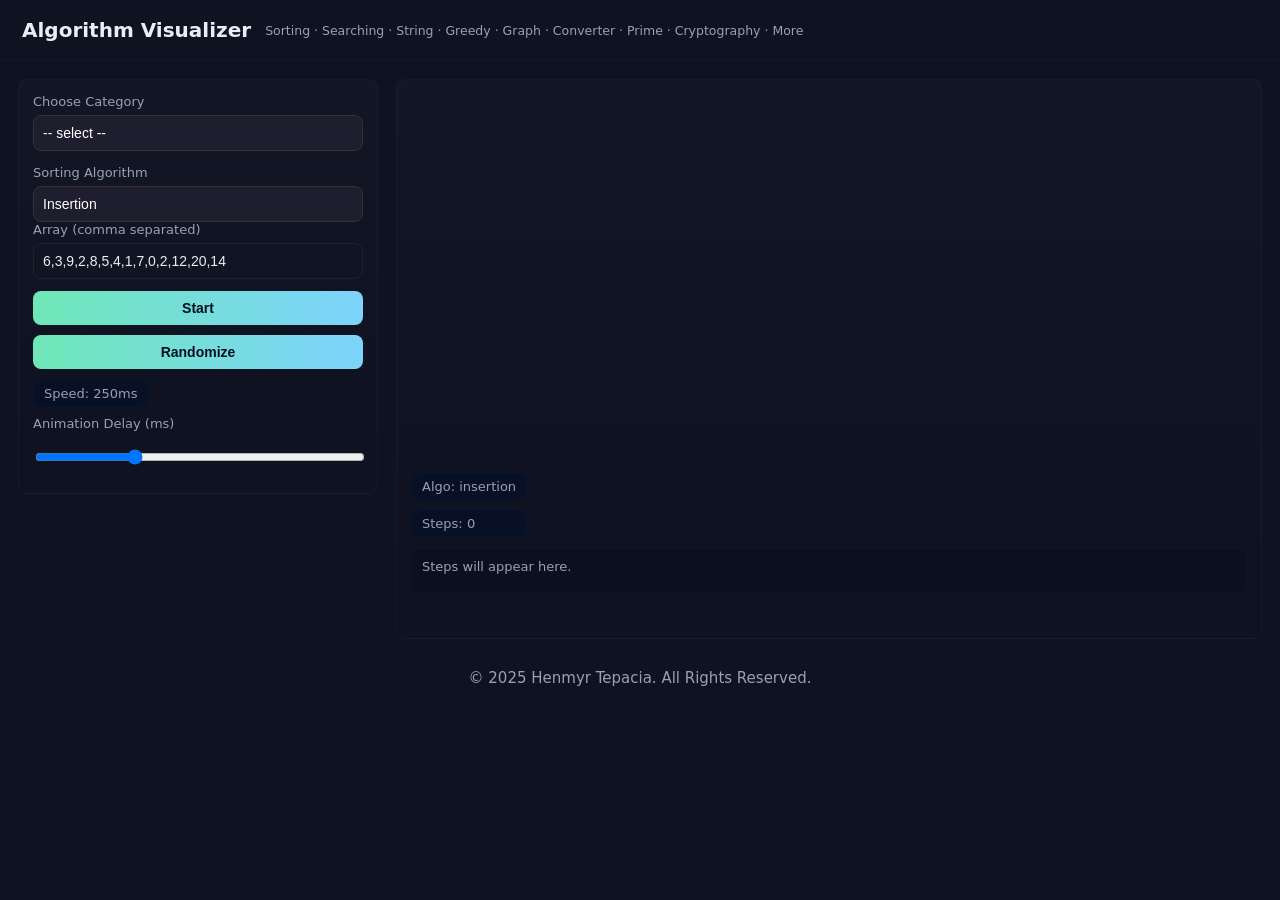
==== index.html @ c57c50d1 "Add files via upload" ====
<!DOCTYPE html>
<html lang="en">
<head>
  <meta charset="utf-8"/>
  <meta content="width=device-width,initial-scale=1" name="viewport"/>
  <title>Algorithm Visualizer</title>
  <link rel="stylesheet" href="styles.css"/>
</head>
<body>
<header>
  <h1>Algorithm Visualizer</h1>
  <small style="color:var(--muted)">Sorting · Searching · String · Greedy · Graph · Converter · Prime · Cryptography · More</small>
</header>
<main>
  <div class="left">
    <div class="card">
      <label for="category">Choose Category</label>
      <select id="category">
        <option value="">-- select --</option>
        <option value="sort">Sorting</option>
        <option value="search">Searching</option>
        <option value="string">String Searching</option>
        <option value="greedy">Greedy Algorithms</option>
        <option value="graph">Graph Algorithms</option>
        <option value="converter">Number Converters</option>
        <option value="prime">Prime</option>
        <option value="crypto">Cryptography</option>
        <option value="more">More</option>
      </select>

      <!-- SORT -->
      <div class="section" id="sortSettings">
        <label>Sorting Algorithm</label>
        <select id="sortAlgo">
          <option value="insertion">Insertion</option>
          <option value="selection">Selection</option>
          <option value="bubble">Bubble</option>
          <option value="merge">Merge</option>
          <option value="quick">Quick</option>
          <option value="heap">Heap</option>
          <option value="counting">Counting</option>
          <option value="radix">Radix</option>
          <option value="bucket">Bucket</option>
          <option value="shell">Shell</option>
          <option value="comb">Comb</option>
          <option value="tim">Tim</option>
          <option value="tree">Tree</option>
          <option value="tournament">Tournament</option>
        </select>
        <label>Array (comma separated)</label>
        <input id="sortArray" value="6,3,9,2,8,5,4,1,7,0,2,12,20,14"/>
        <div class="controls">
          <button id="sortStartBtn" >Start</button>
          <button id="sortRandBtn">Randomize</button>
          <div class="pill" id="speedPill">Speed: 250ms</div>
        </div>
        <div style="margin-top:8px">
          <label for="delayInput" style="font-size:13px;color:var(--muted)">Animation Delay (ms)</label>
          <input id="delayInput" type="range" min="20" max="1200" step="10" value="350"/>
        </div>
      </div>

      <!-- SEARCH -->
      <div class="section" id="searchSettings">
        <label>Search Algorithm</label>
        <select id="searchAlgo">
          <option value="linear">Linear</option>
          <option value="binary">Binary</option>
          <option value="jump">Jump</option>
          <option value="exponential">Exponential</option>
          <option value="interpolation">Interpolation</option>
          <option value="ternary">Ternary</option>
          <option value="fibonacci">Fibonacci</option>
        </select>
        <label>Array (comma separated)</label>
        <input id="searchArray" value="1,3,5,7,9,11"/>
        <label>Target</label>
        <input id="searchTarget" value="7"/>
        <div class="controls">
          <button id="searchStartBtn">Start</button>
          <button id="searchResetBtn">Reset</button>
        </div>
      </div>

      <!-- STRING -->
      <div class="section" id="stringSettings">
        <label>String Algorithm</label>
        <select id="stringAlgo">
          <option value="naive">Naive</option>
          <option value="kmp">KMP</option>
          <option value="rabin">Rabin-Karp</option>
          <option value="bm">Boyer–Moore (Bad Character)</option>
        </select>
        <label>Text</label>
        <input id="textInput" value="ababcabcabababd"/>
        <label>Pattern</label>
        <input id="patternInput" value="ababd"/>
        <div class="controls">
          <button id="stringStartBtn">Start</button>
          <button id="stringResetBtn">Reset</button>
        </div>
      </div>

      <!-- GREEDY (left controls) -->
      <div class="section" id="greedySettings">
        <label>Greedy Algorithm</label>
        <select id="greedyAlgo">
          <option value="activity">Activity Selection</option>
          <option value="knapsack">0/1 Knapsack</option>
          <option value="egypt">Egyptian Fraction</option>
          <option value="jobseq">Job Sequencing</option>
          <option value="huffman">Huffman Coding</option>
        </select>

        <!-- Activity Selection -->
        <div id="g-activity" style="margin-top:8px">
          <label>Activities (format: start1,end1;start2,end2;...)</label>
          <input id="activityInput" value="1,3;2,5;4,7;6,9;8,10;0,2"/>
          <div style="display:flex;gap:8px;margin-top:8px">
            <button id="activityStartBtn">Run Activity Selection</button>
          </div>
        </div>

        <!-- Knapsack -->
        <div id="g-knapsack" style="margin-top:10px;display:none">
          <label>Items (format: weight,value;weight,value;...)</label>
          <input id="knapItems" value="2,10;3,15;5,20;7,25;1,5"/>
          <label>Capacity</label>
          <input id="knapCapacity" type="number" value="15" min="1"/>
          <div style="display:flex;gap:8px;margin-top:8px">
            <button id="knapStartBtn">Solve Knapsack</button>
          </div>
        </div>

        <!-- Egyptian Fractions -->
        <div id="g-egypt" style="margin-top:10px;display:none">
          <label>Numerator</label>
          <input id="egyptNum" type="number" value="6"/>
          <label>Denominator</label>
          <input id="egyptDen" type="number" value="14"/>
          <div style="display:flex;gap:8px;margin-top:8px">
            <button id="egyptStartBtn">Decompose</button>
          </div>
        </div>

        <!-- Job Sequencing -->
        <div id="g-jobseq" style="margin-top:10px;display:none">
          <label>Jobs (format: id,deadline,profit;id,deadline,profit;...)</label>
          <input id="jobInput" value="a,2,100;b,1,19;c,2,27;d,1,25;e,3,15"/>
          <div style="display:flex;gap:8px;margin-top:8px">
            <button id="jobStartBtn">Schedule Jobs</button>
          </div>
        </div>

        <!-- Huffman Coding -->
        <div id="g-huffman" style="margin-top:10px;display:none">
          <label>Text for Huffman Coding</label>
          <input id="hufInput" value="hello world"/>
          <div style="display:flex;gap:8px;margin-top:8px">
            <button id="runHufBtn">Build Huffman Tree</button>
          </div>
        </div>
      </div>

      <!-- CONVERTER (left controls) -->
      <div class="section" id="converterSettings">
        <label>Mode</label>
        <select id="convMode">
          <option value="dec2others">Decimal → Binary/Octal/Hex</option>
          <option value="bin2others">Binary → Octal/Decimal/Hex</option>
          <option value="oct2others">Octal → Binary/Decimal/Hex</option>
          <option value="hex2others">Hex → Binary/Octal/Decimal</option>
          <option value="math">Arithmetic Operation</option>
          <option value="modulo">Modulo Operation</option>
        </select>

        <!-- Regular conversion inputs -->
        <div id="regularConversion">
          <label id="convInputLabel">Enter value</label>
          <input id="convInput" value="123"/>
        </div>

        <!-- Math Operations Section -->
<!-- Add this to your HTML where the math operations section is -->
<!-- Update your input fields to indicate floating-point support -->
<div class="section" id="mathOperations" style="display: none;">
  <label>Operation</label>
  <select id="mathOperation">
    <option value="add">Addition</option>
    <option value="subtract">Subtraction</option>
    <option value="multiply">Multiplication</option>
    <option value="divide">Division</option>
  </select>

  <label>Base</label>
  <select id="mathBase">
    <option value="2">Binary (Base 2)</option>
    <option value="8">Octal (Base 8)</option>
    <option value="10" selected>Decimal (Base 10)</option>
    <option value="16">Hexadecimal (Base 16)</option>
  </select>

  <div style="display: flex; align-items: center; gap: 10px; margin: 15px 0;">
    <input type="text" id="mathNum1" placeholder="First number (e.g., 1011.101)" style="flex: 1;">
    <span id="mathOpSymbol" style="font-weight: bold; font-size: 1.2em;">+</span>
    <input type="text" id="mathNum2" placeholder="Second number (e.g., 110.011)" style="flex: 1;">
  </div>


  <button onclick="runMathOperation()">Calculate</button>
</div>

<!-- Modulo Operations Section (no floating-point) -->
<div class="section" id="moduloOperations" style="display: none;">
  <label>Base</label>
  <select id="moduloBase">
    <option value="2">Binary (Base 2)</option>
    <option value="8">Octal (Base 8)</option>
    <option value="10" selected>Decimal (Base 10)</option>
    <option value="16">Hexadecimal (Base 16)</option>
  </select>

  <div style="display: flex; align-items: center; gap: 10px; margin: 15px 0;">
    <input type="text" id="moduloNum1" placeholder="Dividend (integer only)" style="flex: 1;">
    <span style="font-weight: bold; font-size: 1.2em;">mod</span>
    <input type="text" id="moduloNum2" placeholder="Divisor (integer only)" style="flex: 1;">
  </div>

  <div style="font-size: 0.8em; color: #666; margin-bottom: 10px;">
    ⚠ Modulo operation requires integer numbers only
  </div>

  <button onclick="runModuloOperation()">Calculate Modulo</button>
</div>


        <!-- Regular conversion button -->
        <div id="regularConversionButton" style="display:flex;gap:8px;margin-top:8px">
          <button id="convRunBtn">Convert/Calculate</button>
        </div>
      </div>

      <!-- GRAPH (left controls) -->
      <div class="section" id="graphSettings">
        <label>Nodes</label>
        <input id="nodeCount" type="number" value="6" min="2" max="14"/>
        <label>Edge density (prob %)</label>
        <input id="edgeDensity" type="number" value="60" min="1" max="100"/>
        <label>Algorithm</label>
        <select id="graphAlgo">
          <option value="kruskal">Kruskal</option>
          <option value="prim">Prim</option>
          <option value="boruvka">Borůvka</option>
          <option value="dijkstra">Dijkstra</option>
          <option value="dial">Dial</option>
        </select>
        <div style="display:flex;gap:8px;margin-top:8px">
          <button id="genGraphBtn">Generate Graph</button>
          <button id="runGraphBtn">Run Algorithm</button>
        </div>
        <div class="small" id="graphInfo" style="margin-top:8px">Click generate first.</div>
      </div>

      <!-- PRIME (left controls) -->
      <div class="section" id="primeSettings">
        <label>Prime Algorithm</label>
        <select id="primeAlgo">
          <option value="trial">Trial Division</option>
          <option value="sieve">Sieve of Eratosthenes</option>
          <option value="fermat">Fermat Test</option>
          <option value="miller">Miller-Rabin</option>
          <option value="aks">AKS (simplified)</option>
        </select>
        <label>Enter a Value</label>
        <input id="primeN" type="number" value="50" min="2"/>
        <div class="controls">
          <button id="primeStartBtn">Start</button>
          <div class="pill">Delay is client-side only</div>
        </div>
      </div>

    <div class="section" id="cryptoSettings">
  <label>Cipher Algorithm</label>
<select id="cryptoAlgo">
  <option value="caesar">Caesar Cipher</option>
  <option value="railfence">Rail Fence Cipher</option>
  <option value="onetimepad">One-Time Pad</option>
  <option value="columnar">Columnar Transposition</option>
  <option value="vernam">Vernam Cipher</option>
  <option value="playfair">Playfair Cipher</option>
  <option value="vigenere">Vigenère Cipher</option>
  <option value="affine">Affine Cipher</option>
  <option value="scytale">Scytale Cipher</option>
  <option value="hill">Hill Cipher</option>
  <option value="substitution">Substitution Cipher</option>
  <option value="transposition">Transposition Cipher</option>
  <option value="sha256">SHA-256 Hash</option>
  <option value="monoalphabetic">Monoalphabetic Cipher</option>
  <option value="polyalphabetic">Polyalphabetic Cipher</option>
  <option value="product">Product Cipher</option>
  <option value="rsa">RSA Algorithm</option>
  <option value="diffiehellman">Diffie-Hellman Key Exchange</option>
</select>


  <!-- Common inputs -->
  <div style="margin-top:8px">
    <label>Input Text</label>
    <input id="cryptoInput" value="HELLO WORLD" placeholder="Enter text to process"/>
    
    <div id="cryptoKeyContainer">
      <label>Key</label>
      <input id="cryptoKey" value="3" placeholder="Enter key"/>
    </div>
    
    <div id="cryptoAdditionalInputs" style="display:none">
      <!-- Additional inputs for specific algorithms -->
    </div>
    
    <div class="controls" style="margin-top: 10px;">
      <button id="cryptoEncryptBtn">Encrypt</button>
      <button id="cryptoDecryptBtn">Decrypt</button>
      <button id="cryptoAnalyzeBtn" style="display: none;">Analyze</button>
    </div>
  </div>
</div>


      <!-- MORE (left controls) -->
      <div class="section" id="moreSettings">
        <label>More Algorithms</label>
        <select id="moreAlgo">
          <option value="gcd">GCD &amp; LCM (Euclidean)</option>
          <option value="lcm">LCM Calculation</option>
          <option value="extended-euclidean">Extended Euclidean</option>
          <option value="chinese-remainder">Chinese Remainder Theorem</option>
        </select>
        <!-- In the MORE section, update the input labels -->
<div style="margin-top:8px">
  <label>Inputs</label>
  <div style="display:flex;gap:8px;flex-direction:column">
    <input id="moreA" placeholder="a / first number / n for Fibonacci/Factorial"/>
    <input id="moreB" placeholder="b / second number / 'a1,m1;a2,m2;...' for CRT"/>
  </div>
  <div class="small" style="color: var(--muted); margin-top: 4px;">
    For Chinese Remainder Theorem: Enter pairs like "2,3;3,5;2,7"
  </div>
  <div style="display:flex;gap:8px;margin-top:8px">
    <button id="moreStartBtn">Start</button>
    <button id="moreResetBtn">Reset</button>
  </div>
</div>
      </div>
    </div>
  </div>

  <!-- RIGHT VISUAL AREA -->
  <div class="vis card" id="visualArea">
    <!-- Sorting -->
    <div id="sortVis" style="width:100%; display:none; flex-direction:column;">
      <div class="bars" id="barsArea"></div>
      <div style="display:flex; justify-content:space-between; align-items:center; width:100%; margin-top:8px;">
        <div>
          <div class="pill">Algo: <span id="curSortAlgo">-</span></div>
          <div class="pill" style="margin-top:8px">Steps: <span id="stepCount">0</span></div>
        </div>
      </div>
      <div id="treeCanvasWrap" style="margin-top:12px; display:none;">
        <canvas height="400" id="treeCanvas" width="1200"></canvas>
      </div>
      <div class="outputBox small" id="sortLog">Steps will appear here.</div>
    </div>

    <!-- Searching -->
    <div id="searchVis" style="width:100%; display:none; flex-direction:column;">
      <div class="sboxes" id="searchBoxes"></div>
      <div class="outputBox" id="searchResult">Status: idle</div>
      <div class="outputBox small" id="searchLog">Steps will appear here.</div>
    </div>

    <!-- String -->
    <div id="stringVis" style="width:100%; display:none; flex-direction:column;">
      <div class="textBox" id="textBox"></div>
      <div class="outputBox" id="stringResult">Status: idle</div>
      <div class="outputBox small" id="stringLog">Steps will appear here.</div>
    </div>

    <!-- Greedy (visuals) -->
  <div id="greedyVis" style="width:100%; display:none; flex-direction:column; gap:10px;">
    <!-- Activity Selection Visual -->
    <div id="g-activity-vis" style="display:none">
      <div class="outputBox" id="g-activity-result"></div>
      <div class="outputBox small" id="g-activity-steps"></div>
    </div>

    <!-- Knapsack Visual -->
    <div id="g-knap-vis" style="display:none">
     <div class="outputBox" id="g-knap-result"></div>
     <div class="outputBox small" id="g-knap-steps"></div>
    </div>

    <!-- Egyptian Fractions Visual -->
    <div id="g-egypt-vis" style="display:none">
      <div class="outputBox" id="g-egypt-result"></div>
      <div class="outputBox small" id="g-egypt-steps"></div>
    </div>

    <!-- Job Sequencing Visual -->
    <div id="g-job-vis" style="display:none">
      <div class="outputBox" id="g-job-result"></div>
      <div class="outputBox small" id="g-job-steps"></div>
    </div>

    <!-- Huffman Coding Visual -->
    <div id="g-huf-vis" style="display:none">
      <div class="zoom-controls" style="margin-bottom:10px; display:flex; gap:10px; align-items:center;">
        <span style="color: var(--muted); font-size: 13px;">Zoom Level:</span>
          <span id="zoomLevel">100%</span>
         <span style="color: var(--muted); font-size: 12px; margin-left: auto;">
         (Scroll to zoom • Drag to pan • Double-click to reset)
         </span>
      </div>
      <div class="canvas-container" style="overflow:auto; border:1px solid rgba(255,255,255,0.06); border-radius:8px; height: 600px; width: 100%;">
        <canvas id="hufCanvas"></canvas>
      </div>
      <div class="outputBox" id="hufVisBox"></div>
    </div>
  </div>
   <!-- Converter (visuals) -->
<div id="converterVis" style="width:100%; display:none; flex-direction:column; gap: 20px;">
  <div class="outputBox" id="converterOutput">No conversion yet.</div>
  
  <!-- Centered Calculation Steps Box -->
  <div class="centered-steps-container">
    <div class="math-steps" id="mathStepsBox" style="display: none;">
      <label>Calculation Steps</label>
      <div class="steps-content" id="mathStepsContent">
        No calculation steps yet
      </div>
    </div>
  </div>
</div>

    <!-- Graph (visuals) -->
    <div id="graphVis" style="width:100%; display:none; flex-direction:column; gap:10px;">
      <canvas height="460" id="graphCanvas" width="780"></canvas>
      <div class="outputBox" id="graphResult">No graph generated.</div>
      <div class="outputBox small" id="graphSteps">Steps will appear here.</div>
    </div>

    <!-- Prime (visuals) -->
    <div id="primeVis" style="width:100%; display:none; flex-direction:column; gap:10px;">
      <div class="gridNums" id="primeGrid"></div>
      <div class="outputBox small" id="primeLog">Steps will appear here.</div>
    </div>

<div id="cryptoVis" style="width:100%; display:none; flex-direction:column; gap:10px;">
  <div class="outputBox" id="cryptoResult" style="min-height: 60px;">No operation performed yet.</div>
  <div class="outputBox small" id="cryptoSteps" style="min-height: 200px; max-height: 400px; overflow-y: auto;">Steps will appear here.</div>
  <div class="outputBox small" id="cryptoDetails" style="min-height: 100px;">Additional details will appear here.</div>
</div>

    <!-- More (visuals) -->
    <div id="moreVis" style="width:100%; display:none; flex-direction:column; gap:10px;">
      <div class="outputBox small" id="moreLog">Idle</div>
      <div class="outputBox small" id="moreVisBox">Results will appear here.</div>
    </div>

  </div>
</main>
<footer>© 2025 Henmyr Tepacia. All Rights Reserved.</footer>  
<script src="app.js"></script>
</body>
</html>
---- styles.css ----
:root {
  --bg: #0f1221;
  --panel: #151826;
  --muted: #9aa0b4;
  --accent: #6ee7b7;
  --accent2: #7dd3fc;
  --card: #111319;
}

* { box-sizing: border-box; }
body {
  margin: 0;
  background: var(--bg);
  color: #e6eef8;
  font-family: Inter, system-ui, Arial, Helvetica, sans-serif;
  font-size: 15px;
  -webkit-font-smoothing: antialiased;
}

header {
  padding: 18px 22px;
  border-bottom: 1px solid rgba(255,255,255,0.03);
  display: flex;
  gap: 14px;
  align-items: center;
}
h1 { margin: 0; font-size: 20px; }

main {
  display: flex;
  gap: 18px;
  padding: 18px;
}

.left { width: 360px; min-width: 260px; }
.card {
  background: linear-gradient(180deg, rgba(255,255,255,0.02), transparent);
  border: 1px solid rgba(255,255,255,0.03);
  padding: 14px;
  border-radius: 10px;
}

label { display: block; color: var(--muted); font-size: 13px; margin-bottom: 6px; }

select, input, button, textarea {
  width: 100%;
  padding: 9px;
  border-radius: 8px;
  border: 1px solid rgba(255,255,255,0.06);
  background: transparent;
  color: inherit;
  font-size: 14px;
}
button {
  cursor: pointer;
  background: linear-gradient(90deg, var(--accent), var(--accent2));
  color: #061023;
  font-weight: 700;
  border: none;
}
.section { display: none; margin-top: 14px; }
.visible { display: block; }
.vis { flex: 1; display:flex; align-items:center; justify-content:center; min-height:560px; position:relative; }

select { background-color: #1e1e2f; color: #fff; border: 1px solid #333; outline: none; appearance: none; }
select option { background-color: #1e1e2f; color: #fff; }

/* Math operations */


/* Center the math steps */


.math-steps {
  margin: 0 auto;
}

.math-steps label {
  text-align: center;
  display: block;
}

.math-row {
  display: flex;
  gap: 8px;
  margin-bottom: 10px;
  align-items: center;
}

.math-row input, .math-row select {
  flex: 1;
}

.math-operation {
  font-size: 18px;
  font-weight: bold;
  color: var(--accent);
  min-width: 30px;
  text-align: center;
}

.math-result {
  background: var(--card);
  padding: 12px;
  border-radius: 8px;
  margin-top: 10px;
  border: 1px solid rgba(255,255,255,0.03);
}

.math-steps {
  background: #071022;
  padding: 10px;
  border-radius: 6px;
  margin-top: 8px;
  font-size: 13px;
  line-height: 1.4;
  display: none;
}

/* Graph improvements */
.graph-stats {
  display: flex;
  gap: 12px;
  margin-bottom: 10px;
  flex-wrap: wrap;
}

.stat-pill {
  background: linear-gradient(90deg, var(--accent), var(--accent2));
  color: #061023;
  padding: 6px 12px;
  border-radius: 20px;
  font-weight: 700;
  font-size: 13px;
}

.mst-total {
  background: linear-gradient(90deg, #ffd86b, #ffb86b);
  color: #061023;
  padding: 8px 16px;
  border-radius: 8px;
  font-weight: 700;
  margin-top: 8px;
  text-align: center;
}

/* Graph step visualization */
.graph-step {
  margin: 5px 0;
  padding: 8px;
  border-radius: 6px;
  background: rgba(255,255,255,0.03);
  border-left: 3px solid var(--accent);
}

.graph-step.added {
  border-left-color: #6ee7b7;
}

.graph-step.skipped {
  border-left-color: #ff6b6b;
}

.graph-step.current {
  border-left-color: #ffd86b;
  background: rgba(255,216,107,0.1);
}

/* ===== Sorting bars ===== */

.bar.gap-highlight {
  border: none !important;
  outline: none !important;
  box-shadow: none !important;
  background-color: rgba(245, 158, 11, 0.3) !important;
}

.bar.active {
  border: none !important;
  outline: none !important;
  box-shadow: none !important;
  background-color: rgba(16, 185, 129, 0.4) !important;
}

.bar.compare {
  border: none !important;
  outline: none !important;
  box-shadow: none !important;
  background-color: rgba(59, 130, 246, 0.4) !important;
}

.bar.swap {
  border: none !important;
  outline: none !important;
  box-shadow: none !important;
  background-color: rgba(239, 68, 68, 0.4) !important;
}
.bars {
  display: flex;
  align-items: end;
  gap: 6px;
  height: 340px;
  width: 100%;
  padding: 14px;
  flex-wrap: wrap;
}
.bar {
  background: linear-gradient(180deg, var(--accent), var(--accent2));
  flex: 1;
  border-radius: 6px;
  display: flex;
  align-items: flex-end;
  justify-content: center;
  color: #061023;
  font-weight: 700;
  transition: height 160ms ease, background 120ms ease;
  padding-bottom: 6px;
  min-width: 26px;
  border: none !important;
  outline: none !important;
  box-shadow: none !important;
}


.bar.compare { background: linear-gradient(180deg, #ffd86b, #ffb86b); }
.bar.swap    { background: linear-gradient(180deg, #ff9f6b, #ff6b6b); }

.controls { display:flex; gap:10px; margin-top:12px; flex-wrap:wrap; }
.pill { padding:6px 10px; border-radius:10px; background:#071026; color:var(--muted); border:1px solid rgba(255,255,255,0.02); font-size:13px; }

.textBox { padding:12px; border-radius:8px; background:#071022; border:1px solid rgba(255,255,255,0.02); min-height:56px; display:flex; align-items:center; gap:6px; flex-wrap:wrap; }
.char { padding:8px 10px; border-radius:6px; background:transparent; }
.char.active { background: linear-gradient(90deg,#ffd86b,#ffd06b); color:#061023; }
.char.match  { background: linear-gradient(90deg,#6ee7b7,#3dd5ff); color:#061023; }

.timeline { width:100%; height:140px; border-radius:8px; padding:10px; border:1px solid rgba(255,255,255,0.03); background:var(--card); display:flex; gap:6px; align-items:center; position:relative; overflow:hidden; }
.activity { height:40px; border-radius:6px; color:#061023; display:flex; align-items:center; justify-content:center; font-weight:700; transition:all 240ms ease; padding:6px; }
.selectedActivity { box-shadow:0 6px 18px rgba(125,211,252,0.08); transform:scale(1.03); }

.outputBox { margin-top:10px; padding:10px; border-radius:8px; background:#0b1020; border:1px solid rgba(255,255,255,0.02); min-height:46px; font-size: 14px; white-space: pre-line; }
.codeBox { display:block; padding:8px; background:#071022; border-radius:8px; margin-top:8px; overflow:auto; border:1px solid rgba(255,255,255,0.02); }

/* ===== Searching as BOXES (not bars) ===== */
.sboxes {
  display:flex;
  flex-wrap:wrap;
  gap:6px;
  padding:12px;
  min-height:120px;
}
.sbox {
  width:42px; height:42px;
  display:flex; align-items:center; justify-content:center;
  border:1px solid rgba(255,255,255,0.06);
  border-radius:8px;
  background:#081025;
  font-weight:700;
}
.sbox.compare { background: linear-gradient(90deg,#ffd86b,#ffd06b); color:#061023; }
.sbox.match   { background: linear-gradient(90deg,#6ee7b7,#3dd5ff); color:#061023; }

/* Huffman */
#hufTree { overflow-x: auto; }
#hufCanvas { width: 100%; height: 360px; display: block; display: block; background: #0f1724;}

.canvas-container {
  background: #0f1724;
  border: 1px solid rgba(255, 255, 255, 0.1);
  border-radius: 8px;
  overflow: hidden;
  position: relative;
}

.zoom-controls {
  background: rgba(15, 23, 36, 0.9);
  border: 1px solid rgba(255, 255, 255, 0.1);
  border-radius: 6px;
  padding: 8px 12px;
  margin-bottom: 10px;
}
/* Smaller heap/tree canvas */
/* Tree Canvas Zoom Styles */
#treeCanvasWrap {
  overflow: auto;
  border: 1px solid rgba(255,255,255,0.06);
  border-radius: 8px;
  height: 400px;
  width: 100%;
  position: relative;
  margin-top: 12px;
}

#treeCanvas {
  display: block;
  background: transparent;
}

.tree-zoom-controls {
  margin-bottom: 10px;
  display: flex;
  gap: 10px;
  align-items: center;
  font-size: 13px;
  color: var(--muted);
}

.huf-table {
  font-size: 16px; /* Bigger table font */
}

.huf-table th,
.huf-table td {
  padding: 12px 8px; /* More padding for better spacing */
}

.char-col {
  font-weight: bold;
  font-size: 16px;
}

.code-col code {
  font-size: 16px;
  font-weight: bold;
}

/* Make sure the canvas is large enough for zooming */
#treeCanvas {
  min-width: 800px;
  min-height: 400px;
}
/* Huffman table spacing */
.huf-table { width: 100%; table-layout: fixed; border-collapse: collapse; }
.huf-table thead th { font-weight: 600; color: var(--muted, #9aa4b2); padding: 10px 14px; }
.huf-table td { padding: 10px 14px; border-top: 1px solid rgba(255,255,255,0.06); }
.huf-table .tabnums { font-variant-numeric: tabular-nums; }
.huf-table .char-col { text-align: left;  }
.huf-table .freq-col { text-align: left; }
.huf-table .code-col { text-align: left; letter-spacing: .5px; }
.huf-table .bits-col { text-align: center; }

/* Primes grid */
.gridNums { display: grid; grid-template-columns: repeat(auto-fit, minmax(36px, 1fr)); gap: 8px; padding: 10px; border-radius: 8px; background: #071022; border: 1px solid rgba(255,255,255,0.02); }
.numCell { height: 36px; border-radius: 8px; display: flex; align-items: center; justify-content: center; background: #081025; border: 1px solid rgba(255,255,255,0.02); font-weight: 700; }
.numCell.prime { background: linear-gradient(90deg, var(--accent), var(--accent2)); color:#061023; }
.numCell.crossed { background: rgba(255,255,255,0.03); color:#8b93a8; text-decoration: line-through; }

/* Pascal triangle preview */
#pascalTri { display:flex; flex-direction:column; gap:4px; }
.pasRow { display:flex; justify-content:center; gap:6px; }
.pasCell {
  min-width:42px; padding:6px 8px;
  background:#081025; border:1px solid rgba(255,255,255,0.06);
  border-radius:8px; text-align:center; font-variant-numeric: tabular-nums;
}
.pasCell.bad { background:#270f18; border-color:rgba(255,86,86,0.35); color:#ffb3b3; }
.pasCell.ok  { background:#0f1827; border-color:rgba(110,231,183,0.3); color:#bff4e3; }

.small { font-size: 13px; color: var(--muted); }

footer { padding: 12px; color: var(--muted); text-align: center; }

@media (max-width: 980px) {
  main { flex-direction: column; }
  .left { width: 100%; }
}

/* Ensure math operations are visible */
#mathOperations {
  display: none;
}

#mathOperations:not([style*="display: none"]) {
  display: block !important;
}

.math-steps {
  background: #071022;
  padding: 10px;
  border-radius: 6px;
  margin-top: 8px;
  font-size: 13px;
  line-height: 1.4;
}

/* Cryptography Styles */
.crypto-grid {
  display: grid;
  grid-template-columns: repeat(auto-fit, minmax(200px, 1fr));
  gap: 10px;
  margin-top: 10px;
}

.crypto-cell {
  border: 1px solid rgba(255,255,255,0.1);
  padding: 8px;
  border-radius: 4px;
  text-align: center;
  font-family: monospace;
}

.crypto-input {
  background: var(--bg-dark);
  border: 1px solid rgba(255,255,255,0.1);
  color: white;
  padding: 8px;
  border-radius: 4px;
  font-family: monospace;
  width: 100%;
}

.crypto-matrix {
  display: inline-grid;
  gap: 4px;
  margin: 5px;
  padding: 5px;
  border: 1px solid rgba(255,255,255,0.1);
  border-radius: 4px;
}

.matrix-cell {
  width: 30px;
  height: 30px;
  display: flex;
  align-items: center;
  justify-content: center;
  border: 1px solid rgba(255,255,255,0.1);
  font-family: monospace;
}

.substitution-table {
  display: grid;
  grid-template-columns: repeat(13, 1fr);
  gap: 2px;
  margin: 10px 0;
}

.substitution-pair {
  display: flex;
  flex-direction: column;
  align-items: center;
  padding: 2px;
  border: 1px solid rgba(255,255,255,0.1);
  font-family: monospace;
  font-size: 12px;
}
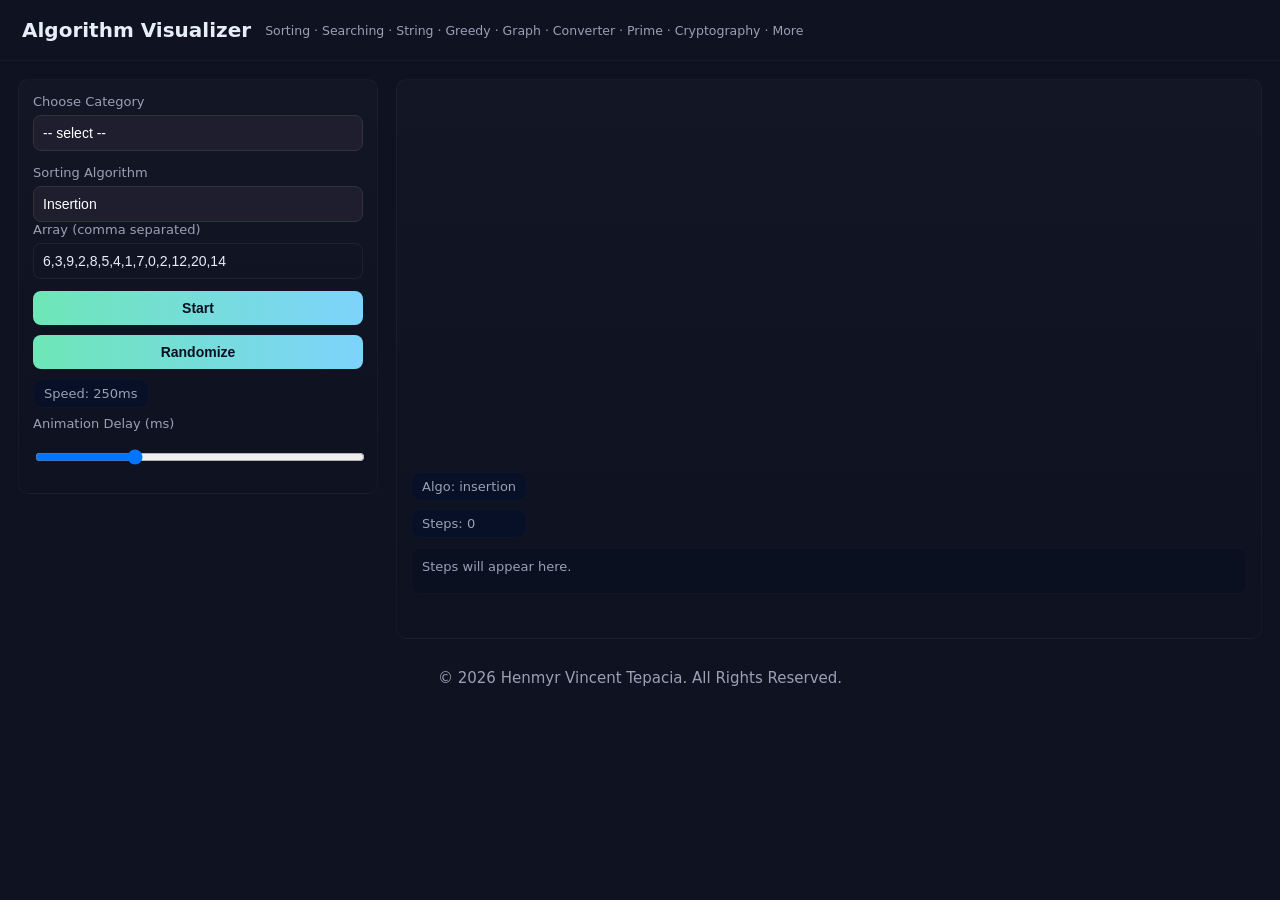
==== commit 8d4f70e0: "Update index.html" ====
--- a/index.html
+++ b/index.html
@@ -468,7 +468,7 @@
 
   </div>
 </main>
-<footer>© 2025 Henmyr Tepacia. All Rights Reserved.</footer>  
+<footer>© 2026 Henmyr Vincent Tepacia. All Rights Reserved.</footer>  
 <script src="app.js"></script>
 </body>
 </html>
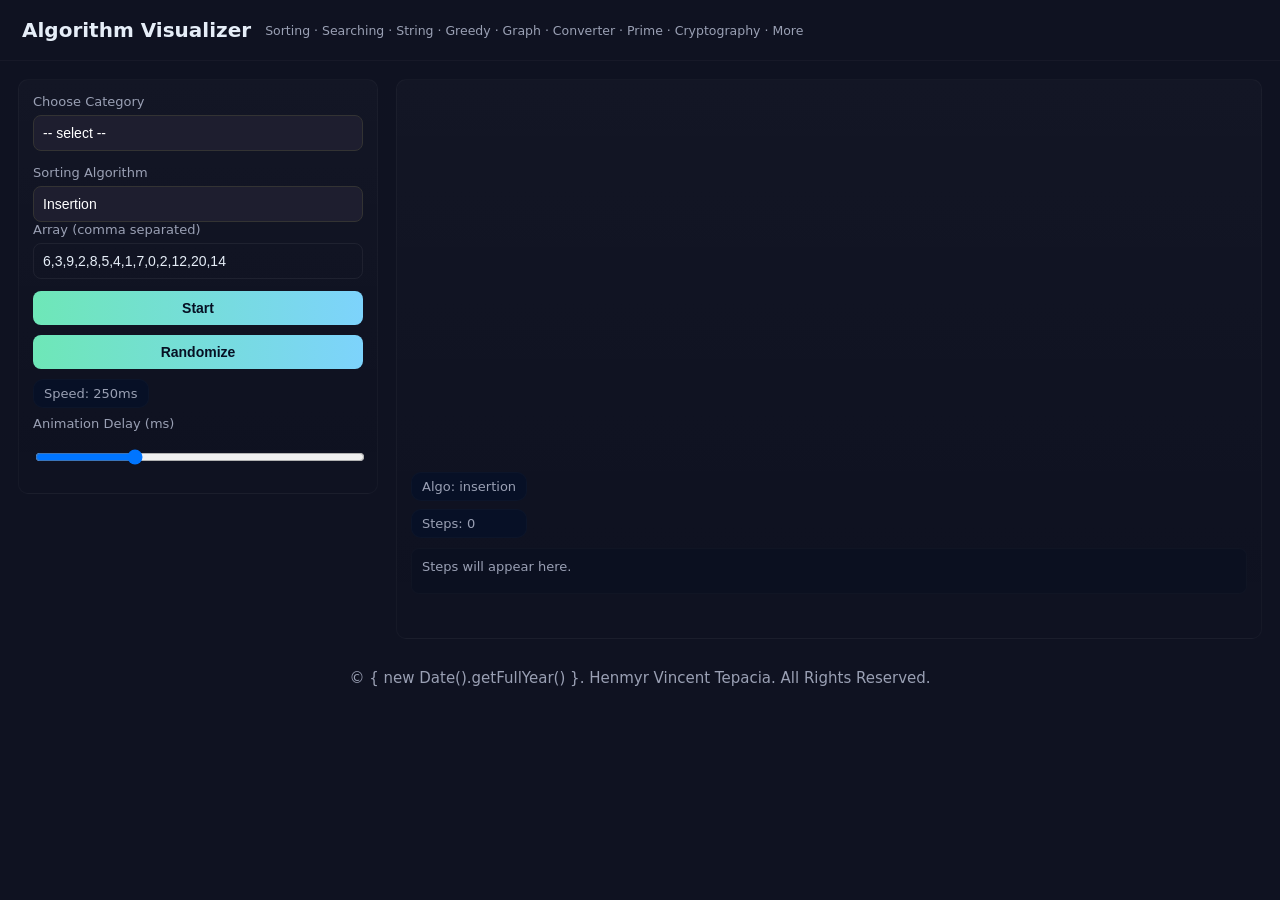
==== commit b15719db: "Update index.html" ====
--- a/index.html
+++ b/index.html
@@ -468,7 +468,7 @@
 
   </div>
 </main>
-<footer>© 2026 Henmyr Vincent Tepacia. All Rights Reserved.</footer>  
+<footer>© { new Date().getFullYear() }. Henmyr Vincent Tepacia. All Rights Reserved.</footer>  
 <script src="app.js"></script>
 </body>
 </html>
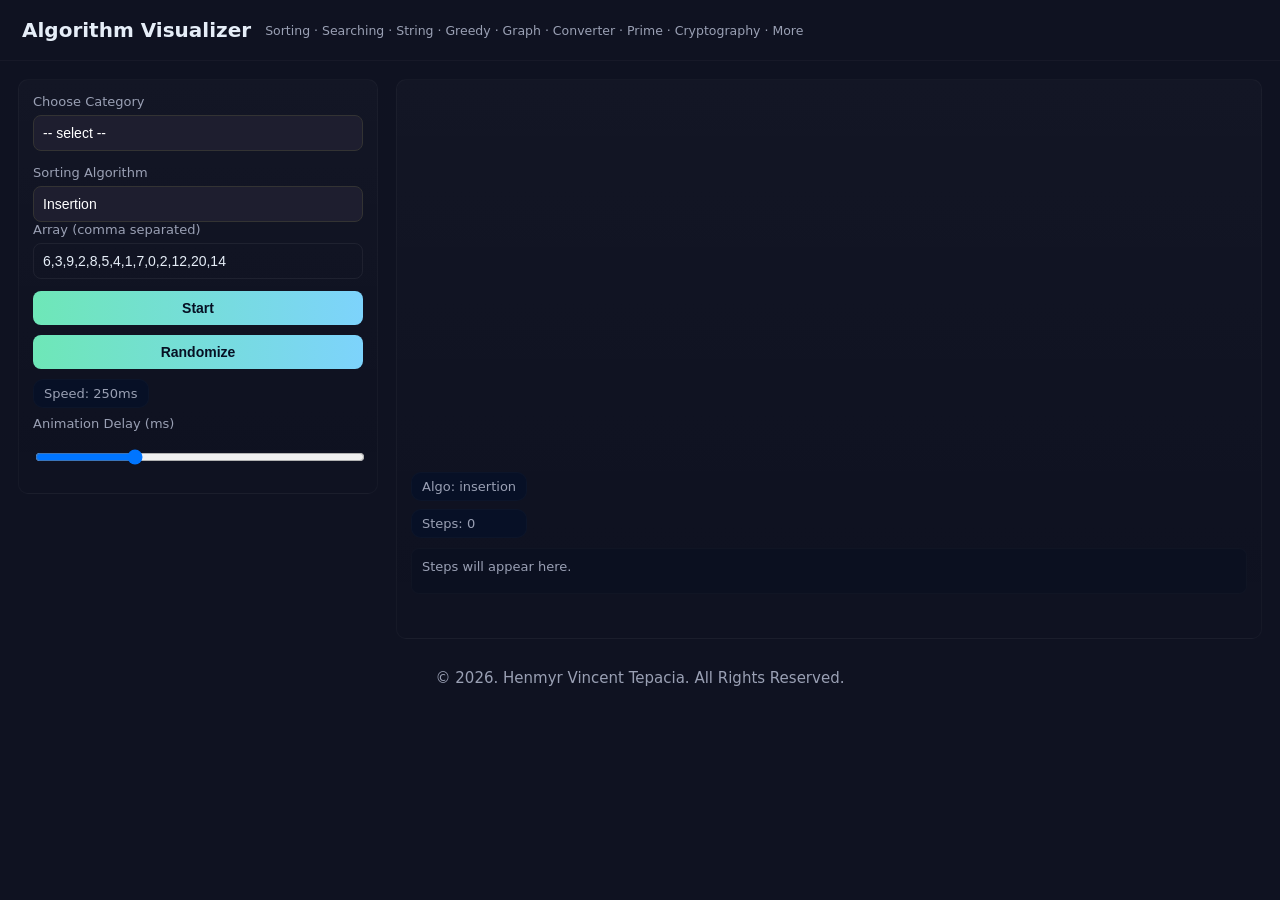
==== commit 28a800cd: "Update footer year to 2026" ====
--- a/index.html
+++ b/index.html
@@ -468,7 +468,7 @@
 
   </div>
 </main>
-<footer>© { new Date().getFullYear() }. Henmyr Vincent Tepacia. All Rights Reserved.</footer>  
+<footer>© 2026. Henmyr Vincent Tepacia. All Rights Reserved.</footer>  
 <script src="app.js"></script>
 </body>
 </html>
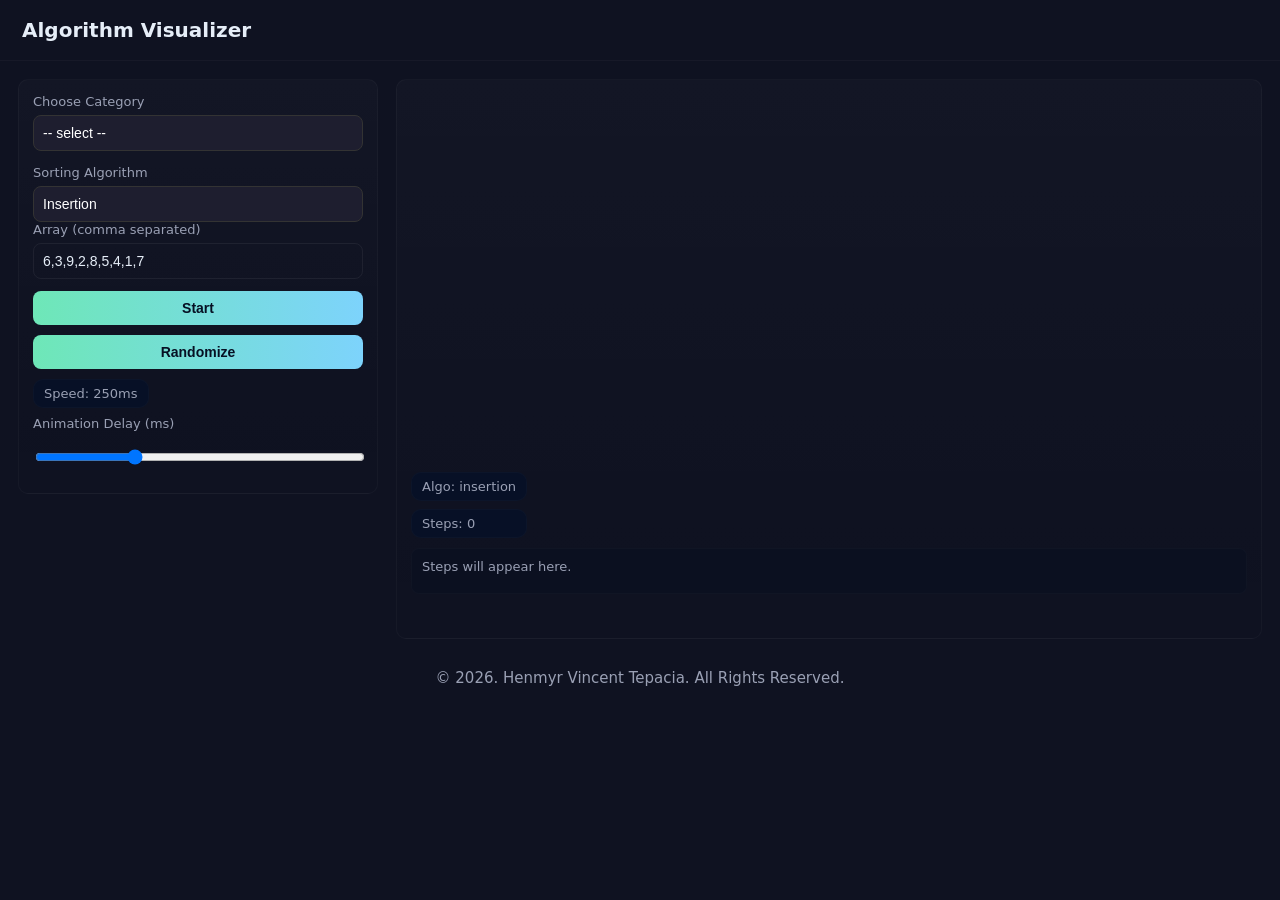
==== commit d6f2c60f: "Change default sort array values Updated default input values for sorting array." ====
--- a/index.html
+++ b/index.html
@@ -9,7 +9,6 @@
 <body>
 <header>
   <h1>Algorithm Visualizer</h1>
-  <small style="color:var(--muted)">Sorting · Searching · String · Greedy · Graph · Converter · Prime · Cryptography · More</small>
 </header>
 <main>
   <div class="left">
@@ -48,7 +47,7 @@
           <option value="tournament">Tournament</option>
         </select>
         <label>Array (comma separated)</label>
-        <input id="sortArray" value="6,3,9,2,8,5,4,1,7,0,2,12,20,14"/>
+        <input id="sortArray" value="6,3,9,2,8,5,4,1,7"/>
         <div class="controls">
           <button id="sortStartBtn" >Start</button>
           <button id="sortRandBtn">Randomize</button>
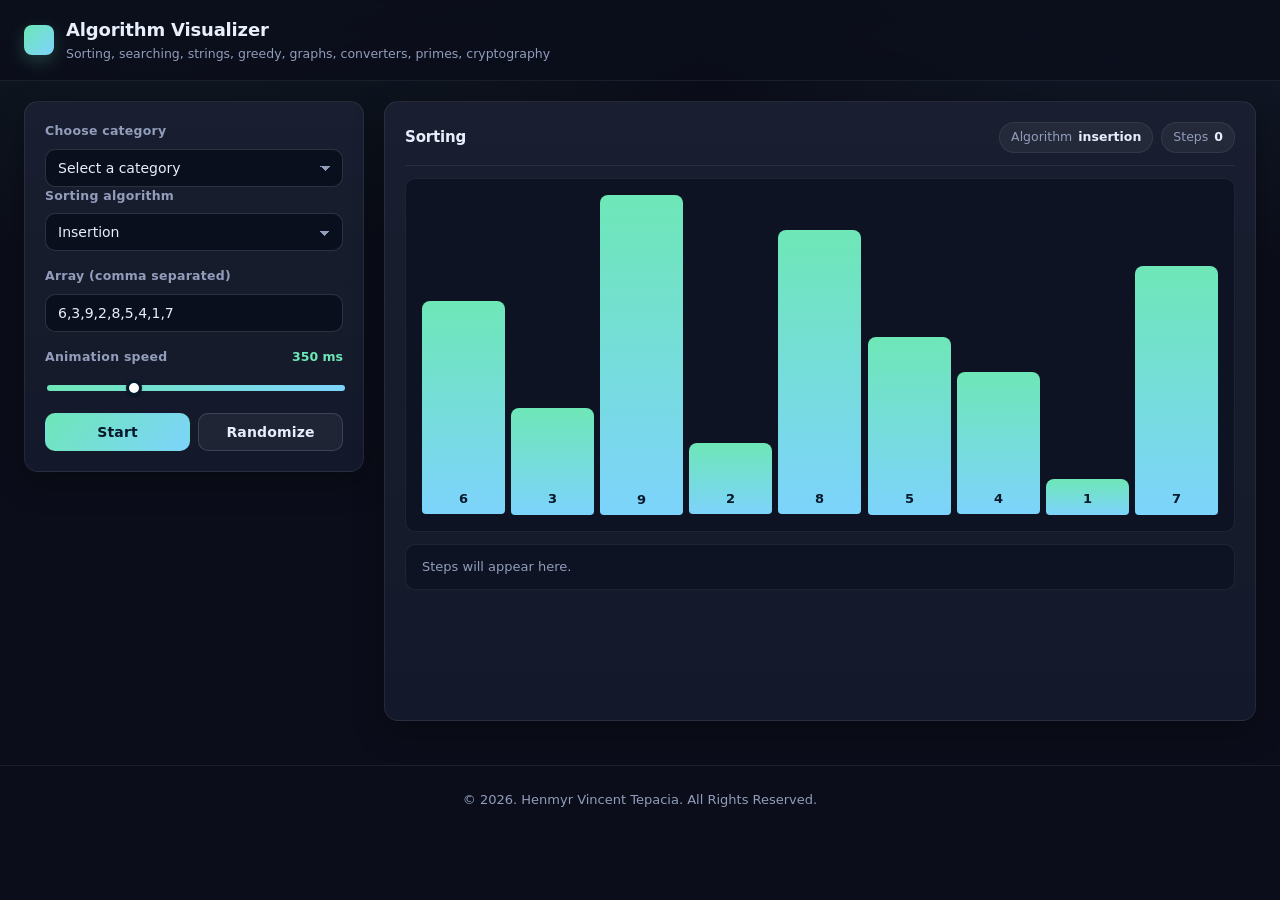
==== commit b5c2fa80: "Add files via upload" ====
--- a/index.html
+++ b/index.html
@@ -8,466 +8,566 @@
 </head>
 <body>
 <header>
-  <h1>Algorithm Visualizer</h1>
+  <div class="brand-mark"></div>
+  <div class="brand-text">
+    <h1>Algorithm Visualizer</h1>
+    <span class="tagline">Sorting, searching, strings, greedy, graphs, converters, primes, cryptography</span>
+  </div>
 </header>
+
 <main>
+  <!-- ============================ CONTROLS ============================ -->
   <div class="left">
     <div class="card">
-      <label for="category">Choose Category</label>
-      <select id="category">
-        <option value="">-- select --</option>
-        <option value="sort">Sorting</option>
-        <option value="search">Searching</option>
-        <option value="string">String Searching</option>
-        <option value="greedy">Greedy Algorithms</option>
-        <option value="graph">Graph Algorithms</option>
-        <option value="converter">Number Converters</option>
-        <option value="prime">Prime</option>
-        <option value="crypto">Cryptography</option>
-        <option value="more">More</option>
-      </select>
-
-      <!-- SORT -->
+      <div class="field">
+        <label for="category">Choose category</label>
+        <select id="category">
+          <option value="">Select a category</option>
+          <option value="sort">Sorting</option>
+          <option value="search">Searching</option>
+          <option value="string">String Searching</option>
+          <option value="greedy">Greedy Algorithms</option>
+          <option value="graph">Graph Algorithms</option>
+          <option value="converter">Number Converters</option>
+          <option value="prime">Prime</option>
+          <option value="crypto">Cryptography</option>
+          <option value="more">More</option>
+        </select>
+      </div>
+
+      <!-- ---------------------------- SORT ---------------------------- -->
       <div class="section" id="sortSettings">
-        <label>Sorting Algorithm</label>
-        <select id="sortAlgo">
-          <option value="insertion">Insertion</option>
-          <option value="selection">Selection</option>
-          <option value="bubble">Bubble</option>
-          <option value="merge">Merge</option>
-          <option value="quick">Quick</option>
-          <option value="heap">Heap</option>
-          <option value="counting">Counting</option>
-          <option value="radix">Radix</option>
-          <option value="bucket">Bucket</option>
-          <option value="shell">Shell</option>
-          <option value="comb">Comb</option>
-          <option value="tim">Tim</option>
-          <option value="tree">Tree</option>
-          <option value="tournament">Tournament</option>
-        </select>
-        <label>Array (comma separated)</label>
-        <input id="sortArray" value="6,3,9,2,8,5,4,1,7"/>
-        <div class="controls">
-          <button id="sortStartBtn" >Start</button>
-          <button id="sortRandBtn">Randomize</button>
-          <div class="pill" id="speedPill">Speed: 250ms</div>
-        </div>
-        <div style="margin-top:8px">
-          <label for="delayInput" style="font-size:13px;color:var(--muted)">Animation Delay (ms)</label>
+        <div class="field">
+          <label for="sortAlgo">Sorting algorithm</label>
+          <select id="sortAlgo">
+            <option value="insertion">Insertion</option>
+            <option value="selection">Selection</option>
+            <option value="bubble">Bubble</option>
+            <option value="merge">Merge</option>
+            <option value="quick">Quick</option>
+            <option value="heap">Heap</option>
+            <option value="counting">Counting</option>
+            <option value="radix">Radix</option>
+            <option value="bucket">Bucket</option>
+            <option value="shell">Shell</option>
+            <option value="comb">Comb</option>
+            <option value="tim">Tim</option>
+            <option value="tree">Tree</option>
+            <option value="tournament">Tournament</option>
+          </select>
+        </div>
+        <div class="field">
+          <label for="sortArray">Array (comma separated)</label>
+          <input id="sortArray" value="6,3,9,2,8,5,4,1,7"/>
+        </div>
+        <div class="field">
+          <div class="field-row">
+            <label for="delayInput">Animation speed</label>
+            <span class="field-value" id="speedPill">250 ms</span>
+          </div>
           <input id="delayInput" type="range" min="20" max="1200" step="10" value="350"/>
         </div>
-      </div>
-
-      <!-- SEARCH -->
+        <div class="controls">
+          <button id="sortStartBtn">Start</button>
+          <button id="sortRandBtn" class="ghost">Randomize</button>
+        </div>
+      </div>
+
+      <!-- --------------------------- SEARCH --------------------------- -->
       <div class="section" id="searchSettings">
-        <label>Search Algorithm</label>
-        <select id="searchAlgo">
-          <option value="linear">Linear</option>
-          <option value="binary">Binary</option>
-          <option value="jump">Jump</option>
-          <option value="exponential">Exponential</option>
-          <option value="interpolation">Interpolation</option>
-          <option value="ternary">Ternary</option>
-          <option value="fibonacci">Fibonacci</option>
-        </select>
-        <label>Array (comma separated)</label>
-        <input id="searchArray" value="1,3,5,7,9,11"/>
-        <label>Target</label>
-        <input id="searchTarget" value="7"/>
+        <div class="field">
+          <label for="searchAlgo">Search algorithm</label>
+          <select id="searchAlgo">
+            <option value="linear">Linear</option>
+            <option value="binary">Binary</option>
+            <option value="jump">Jump</option>
+            <option value="exponential">Exponential</option>
+            <option value="interpolation">Interpolation</option>
+            <option value="ternary">Ternary</option>
+            <option value="fibonacci">Fibonacci</option>
+          </select>
+        </div>
+        <div class="field">
+          <label for="searchArray">Array (comma separated)</label>
+          <input id="searchArray" value="1,3,5,7,9,11"/>
+        </div>
+        <div class="field">
+          <label for="searchTarget">Target</label>
+          <input id="searchTarget" value="7"/>
+        </div>
         <div class="controls">
           <button id="searchStartBtn">Start</button>
-          <button id="searchResetBtn">Reset</button>
-        </div>
-      </div>
-
-      <!-- STRING -->
+          <button id="searchResetBtn" class="ghost">Reset</button>
+        </div>
+      </div>
+
+      <!-- --------------------------- STRING --------------------------- -->
       <div class="section" id="stringSettings">
-        <label>String Algorithm</label>
-        <select id="stringAlgo">
-          <option value="naive">Naive</option>
-          <option value="kmp">KMP</option>
-          <option value="rabin">Rabin-Karp</option>
-          <option value="bm">Boyer–Moore (Bad Character)</option>
-        </select>
-        <label>Text</label>
-        <input id="textInput" value="ababcabcabababd"/>
-        <label>Pattern</label>
-        <input id="patternInput" value="ababd"/>
+        <div class="field">
+          <label for="stringAlgo">String algorithm</label>
+          <select id="stringAlgo">
+            <option value="naive">Naive</option>
+            <option value="kmp">KMP</option>
+            <option value="rabin">Rabin-Karp</option>
+            <option value="bm">Boyer-Moore (Bad Character)</option>
+          </select>
+        </div>
+        <div class="field">
+          <label for="textInput">Text</label>
+          <input id="textInput" value="ababcabcabababd"/>
+        </div>
+        <div class="field">
+          <label for="patternInput">Pattern</label>
+          <input id="patternInput" value="ababd"/>
+        </div>
         <div class="controls">
           <button id="stringStartBtn">Start</button>
-          <button id="stringResetBtn">Reset</button>
-        </div>
-      </div>
-
-      <!-- GREEDY (left controls) -->
+          <button id="stringResetBtn" class="ghost">Reset</button>
+        </div>
+      </div>
+
+      <!-- --------------------------- GREEDY --------------------------- -->
       <div class="section" id="greedySettings">
-        <label>Greedy Algorithm</label>
-        <select id="greedyAlgo">
-          <option value="activity">Activity Selection</option>
-          <option value="knapsack">0/1 Knapsack</option>
-          <option value="egypt">Egyptian Fraction</option>
-          <option value="jobseq">Job Sequencing</option>
-          <option value="huffman">Huffman Coding</option>
-        </select>
-
-        <!-- Activity Selection -->
-        <div id="g-activity" style="margin-top:8px">
-          <label>Activities (format: start1,end1;start2,end2;...)</label>
-          <input id="activityInput" value="1,3;2,5;4,7;6,9;8,10;0,2"/>
-          <div style="display:flex;gap:8px;margin-top:8px">
+        <div class="field">
+          <label for="greedyAlgo">Greedy algorithm</label>
+          <select id="greedyAlgo">
+            <option value="activity">Activity Selection</option>
+            <option value="knapsack">0/1 Knapsack</option>
+            <option value="egypt">Egyptian Fraction</option>
+            <option value="jobseq">Job Sequencing</option>
+            <option value="huffman">Huffman Coding</option>
+          </select>
+        </div>
+
+        <div id="g-activity">
+          <div class="field">
+            <label for="activityInput">Activities (start,end;start,end;...)</label>
+            <input id="activityInput" value="1,3;2,5;4,7;6,9;8,10;0,2"/>
+          </div>
+          <div class="controls">
             <button id="activityStartBtn">Run Activity Selection</button>
           </div>
         </div>
 
-        <!-- Knapsack -->
-        <div id="g-knapsack" style="margin-top:10px;display:none">
-          <label>Items (format: weight,value;weight,value;...)</label>
-          <input id="knapItems" value="2,10;3,15;5,20;7,25;1,5"/>
-          <label>Capacity</label>
-          <input id="knapCapacity" type="number" value="15" min="1"/>
-          <div style="display:flex;gap:8px;margin-top:8px">
+        <div id="g-knapsack" style="display:none">
+          <div class="field">
+            <label for="knapItems">Items (weight,value;weight,value;...)</label>
+            <input id="knapItems" value="2,10;3,15;5,20;7,25;1,5"/>
+          </div>
+          <div class="field">
+            <label for="knapCapacity">Capacity</label>
+            <input id="knapCapacity" type="number" value="15" min="1"/>
+          </div>
+          <div class="controls">
             <button id="knapStartBtn">Solve Knapsack</button>
           </div>
         </div>
 
-        <!-- Egyptian Fractions -->
-        <div id="g-egypt" style="margin-top:10px;display:none">
-          <label>Numerator</label>
-          <input id="egyptNum" type="number" value="6"/>
-          <label>Denominator</label>
-          <input id="egyptDen" type="number" value="14"/>
-          <div style="display:flex;gap:8px;margin-top:8px">
+        <div id="g-egypt" style="display:none">
+          <div class="field">
+            <label for="egyptNum">Numerator</label>
+            <input id="egyptNum" type="number" value="6"/>
+          </div>
+          <div class="field">
+            <label for="egyptDen">Denominator</label>
+            <input id="egyptDen" type="number" value="14"/>
+          </div>
+          <div class="controls">
             <button id="egyptStartBtn">Decompose</button>
           </div>
         </div>
 
-        <!-- Job Sequencing -->
-        <div id="g-jobseq" style="margin-top:10px;display:none">
-          <label>Jobs (format: id,deadline,profit;id,deadline,profit;...)</label>
-          <input id="jobInput" value="a,2,100;b,1,19;c,2,27;d,1,25;e,3,15"/>
-          <div style="display:flex;gap:8px;margin-top:8px">
+        <div id="g-jobseq" style="display:none">
+          <div class="field">
+            <label for="jobInput">Jobs (id,deadline,profit;...)</label>
+            <input id="jobInput" value="a,2,100;b,1,19;c,2,27;d,1,25;e,3,15"/>
+          </div>
+          <div class="controls">
             <button id="jobStartBtn">Schedule Jobs</button>
           </div>
         </div>
 
-        <!-- Huffman Coding -->
-        <div id="g-huffman" style="margin-top:10px;display:none">
-          <label>Text for Huffman Coding</label>
-          <input id="hufInput" value="hello world"/>
-          <div style="display:flex;gap:8px;margin-top:8px">
+        <div id="g-huffman" style="display:none">
+          <div class="field">
+            <label for="hufInput">Text for Huffman coding</label>
+            <input id="hufInput" value="hello world"/>
+          </div>
+          <div class="controls">
             <button id="runHufBtn">Build Huffman Tree</button>
           </div>
         </div>
       </div>
 
-      <!-- CONVERTER (left controls) -->
+      <!-- -------------------------- CONVERTER -------------------------- -->
       <div class="section" id="converterSettings">
-        <label>Mode</label>
-        <select id="convMode">
-          <option value="dec2others">Decimal → Binary/Octal/Hex</option>
-          <option value="bin2others">Binary → Octal/Decimal/Hex</option>
-          <option value="oct2others">Octal → Binary/Decimal/Hex</option>
-          <option value="hex2others">Hex → Binary/Octal/Decimal</option>
-          <option value="math">Arithmetic Operation</option>
-          <option value="modulo">Modulo Operation</option>
-        </select>
-
-        <!-- Regular conversion inputs -->
+        <div class="field">
+          <label for="convMode">Mode</label>
+          <select id="convMode">
+            <option value="dec2others">Decimal to Binary / Octal / Hex</option>
+            <option value="bin2others">Binary to Octal / Decimal / Hex</option>
+            <option value="oct2others">Octal to Binary / Decimal / Hex</option>
+            <option value="hex2others">Hex to Binary / Octal / Decimal</option>
+            <option value="math">Arithmetic Operation</option>
+            <option value="modulo">Modulo Operation</option>
+          </select>
+        </div>
+
         <div id="regularConversion">
-          <label id="convInputLabel">Enter value</label>
-          <input id="convInput" value="123"/>
-        </div>
-
-        <!-- Math Operations Section -->
-<!-- Add this to your HTML where the math operations section is -->
-<!-- Update your input fields to indicate floating-point support -->
-<div class="section" id="mathOperations" style="display: none;">
-  <label>Operation</label>
-  <select id="mathOperation">
-    <option value="add">Addition</option>
-    <option value="subtract">Subtraction</option>
-    <option value="multiply">Multiplication</option>
-    <option value="divide">Division</option>
-  </select>
-
-  <label>Base</label>
-  <select id="mathBase">
-    <option value="2">Binary (Base 2)</option>
-    <option value="8">Octal (Base 8)</option>
-    <option value="10" selected>Decimal (Base 10)</option>
-    <option value="16">Hexadecimal (Base 16)</option>
-  </select>
-
-  <div style="display: flex; align-items: center; gap: 10px; margin: 15px 0;">
-    <input type="text" id="mathNum1" placeholder="First number (e.g., 1011.101)" style="flex: 1;">
-    <span id="mathOpSymbol" style="font-weight: bold; font-size: 1.2em;">+</span>
-    <input type="text" id="mathNum2" placeholder="Second number (e.g., 110.011)" style="flex: 1;">
+          <div class="field">
+            <label id="convInputLabel" for="convInput">Enter value</label>
+            <input id="convInput" value="123"/>
+          </div>
+        </div>
+
+        <div id="mathOperations" style="display:none">
+          <div class="field">
+            <label for="mathOperation">Operation</label>
+            <select id="mathOperation">
+              <option value="add">Addition</option>
+              <option value="subtract">Subtraction</option>
+              <option value="multiply">Multiplication</option>
+              <option value="divide">Division</option>
+            </select>
+          </div>
+          <div class="field">
+            <label for="mathBase">Base</label>
+            <select id="mathBase">
+              <option value="2">Binary (Base 2)</option>
+              <option value="8">Octal (Base 8)</option>
+              <option value="10" selected>Decimal (Base 10)</option>
+              <option value="16">Hexadecimal (Base 16)</option>
+            </select>
+          </div>
+          <div class="field">
+            <label for="mathNum1">Operands</label>
+            <div class="inline-inputs">
+              <input type="text" id="mathNum1" placeholder="e.g. 1011.101"/>
+              <span class="op" id="mathOpSymbol">+</span>
+              <input type="text" id="mathNum2" placeholder="e.g. 110.011"/>
+            </div>
+            <div class="hint">Floating point values are supported.</div>
+          </div>
+        </div>
+
+        <div id="moduloOperations" style="display:none">
+          <div class="field">
+            <label for="moduloBase">Base</label>
+            <select id="moduloBase">
+              <option value="2">Binary (Base 2)</option>
+              <option value="8">Octal (Base 8)</option>
+              <option value="10" selected>Decimal (Base 10)</option>
+              <option value="16">Hexadecimal (Base 16)</option>
+            </select>
+          </div>
+          <div class="field">
+            <label for="moduloNum1">Operands</label>
+            <div class="inline-inputs">
+              <input type="text" id="moduloNum1" placeholder="Dividend"/>
+              <span class="op">mod</span>
+              <input type="text" id="moduloNum2" placeholder="Divisor"/>
+            </div>
+            <div class="hint">Modulo accepts whole numbers only.</div>
+          </div>
+        </div>
+
+        <div class="controls" id="regularConversionButton">
+          <button id="convRunBtn">Convert</button>
+        </div>
+      </div>
+
+      <!-- ---------------------------- GRAPH ---------------------------- -->
+      <div class="section" id="graphSettings">
+        <div class="field">
+          <div class="field-row">
+            <label for="nodeCount">Number of nodes</label>
+            <span class="field-value" id="nodeCountLabel">6</span>
+          </div>
+          <div class="stepper">
+            <button class="ghost icon" id="nodeMinusBtn" title="Remove a node">-</button>
+            <input id="nodeCount" type="number" value="6" min="2" max="26"/>
+            <button class="ghost icon" id="nodePlusBtn" title="Add a node">+</button>
+          </div>
+        </div>
+
+        <div class="field">
+          <label>Node values</label>
+          <div class="node-values" id="nodeValues"></div>
+          <div class="hint">Type a new number in any chip, or double-click a node on the canvas.</div>
+        </div>
+
+        <div class="field">
+          <div class="field-row">
+            <label for="edgeDensity">Edge density</label>
+            <span class="field-value" id="edgeDensityLabel">60%</span>
+          </div>
+          <input id="edgeDensity" type="range" min="10" max="100" step="5" value="60"/>
+        </div>
+
+        <div class="field">
+          <label for="graphAlgo">Algorithm</label>
+          <select id="graphAlgo">
+            <option value="kruskal">Kruskal</option>
+            <option value="prim">Prim</option>
+            <option value="boruvka">Boruvka</option>
+            <option value="dijkstra">Dijkstra</option>
+            <option value="dial">Dial</option>
+          </select>
+        </div>
+
+        <div class="field">
+          <div class="field-row">
+            <label for="graphDelay">Animation speed</label>
+            <span class="field-value" id="graphSpeedLabel">600 ms</span>
+          </div>
+          <input id="graphDelay" type="range" min="80" max="1600" step="20" value="600"/>
+        </div>
+
+        <div class="controls">
+          <button id="runGraphBtn">Run Algorithm</button>
+          <button id="genGraphBtn" class="ghost">New Graph</button>
+        </div>
+        <div class="hint" id="graphInfo">Generate a graph to begin.</div>
+      </div>
+
+      <!-- ---------------------------- PRIME ---------------------------- -->
+      <div class="section" id="primeSettings">
+        <div class="field">
+          <label for="primeAlgo">Prime algorithm</label>
+          <select id="primeAlgo">
+            <option value="trial">Trial Division</option>
+            <option value="sieve">Sieve of Eratosthenes</option>
+            <option value="fermat">Fermat Test</option>
+            <option value="miller">Miller-Rabin</option>
+            <option value="aks">AKS (simplified)</option>
+          </select>
+        </div>
+        <div class="field">
+          <label for="primeN">Enter a value</label>
+          <input id="primeN" type="number" value="50" min="2"/>
+        </div>
+        <div class="controls">
+          <button id="primeStartBtn">Start</button>
+        </div>
+      </div>
+
+      <!-- --------------------------- CRYPTO --------------------------- -->
+      <div class="section" id="cryptoSettings">
+        <div class="field">
+          <label for="cryptoAlgo">Cipher algorithm</label>
+          <select id="cryptoAlgo">
+            <option value="caesar">Caesar Cipher</option>
+            <option value="railfence">Rail Fence Cipher</option>
+            <option value="onetimepad">One-Time Pad</option>
+            <option value="columnar">Columnar Transposition</option>
+            <option value="vernam">Vernam Cipher</option>
+            <option value="playfair">Playfair Cipher</option>
+            <option value="vigenere">Vigenere Cipher</option>
+            <option value="affine">Affine Cipher</option>
+            <option value="scytale">Scytale Cipher</option>
+            <option value="hill">Hill Cipher</option>
+            <option value="substitution">Substitution Cipher</option>
+            <option value="transposition">Transposition Cipher</option>
+            <option value="sha256">SHA-256 Hash</option>
+            <option value="monoalphabetic">Monoalphabetic Cipher</option>
+            <option value="polyalphabetic">Polyalphabetic Cipher</option>
+            <option value="product">Product Cipher</option>
+            <option value="rsa">RSA Algorithm</option>
+            <option value="diffiehellman">Diffie-Hellman Key Exchange</option>
+          </select>
+        </div>
+        <div class="field">
+          <label for="cryptoInput">Input text</label>
+          <input id="cryptoInput" value="HELLO WORLD" placeholder="Enter text to process"/>
+        </div>
+        <div class="field" id="cryptoKeyContainer">
+          <label for="cryptoKey">Key</label>
+          <input id="cryptoKey" value="3" placeholder="Enter key"/>
+        </div>
+        <div id="cryptoAdditionalInputs" style="display:none"></div>
+        <div class="controls">
+          <button id="cryptoEncryptBtn">Encrypt</button>
+          <button id="cryptoDecryptBtn" class="ghost">Decrypt</button>
+          <button id="cryptoAnalyzeBtn" class="ghost" style="display:none">Analyze</button>
+        </div>
+      </div>
+
+      <!-- ---------------------------- MORE ---------------------------- -->
+      <div class="section" id="moreSettings">
+        <div class="field">
+          <label for="moreAlgo">More algorithms</label>
+          <select id="moreAlgo">
+            <option value="gcd">GCD &amp; LCM (Euclidean)</option>
+            <option value="lcm">LCM Calculation</option>
+            <option value="extended-euclidean">Extended Euclidean</option>
+            <option value="chinese-remainder">Chinese Remainder Theorem</option>
+          </select>
+        </div>
+        <div class="field">
+          <label for="moreA">First input</label>
+          <input id="moreA" placeholder="a / first number"/>
+        </div>
+        <div class="field">
+          <label for="moreB">Second input</label>
+          <input id="moreB" placeholder="b / second number"/>
+          <div class="hint">Chinese Remainder Theorem: enter pairs such as 2,3;3,5;2,7</div>
+        </div>
+        <div class="controls">
+          <button id="moreStartBtn">Start</button>
+          <button id="moreResetBtn" class="ghost">Reset</button>
+        </div>
+      </div>
+    </div>
   </div>
 
-
-  <button onclick="runMathOperation()">Calculate</button>
-</div>
-
-<!-- Modulo Operations Section (no floating-point) -->
-<div class="section" id="moduloOperations" style="display: none;">
-  <label>Base</label>
-  <select id="moduloBase">
-    <option value="2">Binary (Base 2)</option>
-    <option value="8">Octal (Base 8)</option>
-    <option value="10" selected>Decimal (Base 10)</option>
-    <option value="16">Hexadecimal (Base 16)</option>
-  </select>
-
-  <div style="display: flex; align-items: center; gap: 10px; margin: 15px 0;">
-    <input type="text" id="moduloNum1" placeholder="Dividend (integer only)" style="flex: 1;">
-    <span style="font-weight: bold; font-size: 1.2em;">mod</span>
-    <input type="text" id="moduloNum2" placeholder="Divisor (integer only)" style="flex: 1;">
-  </div>
-
-  <div style="font-size: 0.8em; color: #666; margin-bottom: 10px;">
-    ⚠ Modulo operation requires integer numbers only
-  </div>
-
-  <button onclick="runModuloOperation()">Calculate Modulo</button>
-</div>
-
-
-        <!-- Regular conversion button -->
-        <div id="regularConversionButton" style="display:flex;gap:8px;margin-top:8px">
-          <button id="convRunBtn">Convert/Calculate</button>
-        </div>
-      </div>
-
-      <!-- GRAPH (left controls) -->
-      <div class="section" id="graphSettings">
-        <label>Nodes</label>
-        <input id="nodeCount" type="number" value="6" min="2" max="14"/>
-        <label>Edge density (prob %)</label>
-        <input id="edgeDensity" type="number" value="60" min="1" max="100"/>
-        <label>Algorithm</label>
-        <select id="graphAlgo">
-          <option value="kruskal">Kruskal</option>
-          <option value="prim">Prim</option>
-          <option value="boruvka">Borůvka</option>
-          <option value="dijkstra">Dijkstra</option>
-          <option value="dial">Dial</option>
-        </select>
-        <div style="display:flex;gap:8px;margin-top:8px">
-          <button id="genGraphBtn">Generate Graph</button>
-          <button id="runGraphBtn">Run Algorithm</button>
-        </div>
-        <div class="small" id="graphInfo" style="margin-top:8px">Click generate first.</div>
-      </div>
-
-      <!-- PRIME (left controls) -->
-      <div class="section" id="primeSettings">
-        <label>Prime Algorithm</label>
-        <select id="primeAlgo">
-          <option value="trial">Trial Division</option>
-          <option value="sieve">Sieve of Eratosthenes</option>
-          <option value="fermat">Fermat Test</option>
-          <option value="miller">Miller-Rabin</option>
-          <option value="aks">AKS (simplified)</option>
-        </select>
-        <label>Enter a Value</label>
-        <input id="primeN" type="number" value="50" min="2"/>
-        <div class="controls">
-          <button id="primeStartBtn">Start</button>
-          <div class="pill">Delay is client-side only</div>
-        </div>
-      </div>
-
-    <div class="section" id="cryptoSettings">
-  <label>Cipher Algorithm</label>
-<select id="cryptoAlgo">
-  <option value="caesar">Caesar Cipher</option>
-  <option value="railfence">Rail Fence Cipher</option>
-  <option value="onetimepad">One-Time Pad</option>
-  <option value="columnar">Columnar Transposition</option>
-  <option value="vernam">Vernam Cipher</option>
-  <option value="playfair">Playfair Cipher</option>
-  <option value="vigenere">Vigenère Cipher</option>
-  <option value="affine">Affine Cipher</option>
-  <option value="scytale">Scytale Cipher</option>
-  <option value="hill">Hill Cipher</option>
-  <option value="substitution">Substitution Cipher</option>
-  <option value="transposition">Transposition Cipher</option>
-  <option value="sha256">SHA-256 Hash</option>
-  <option value="monoalphabetic">Monoalphabetic Cipher</option>
-  <option value="polyalphabetic">Polyalphabetic Cipher</option>
-  <option value="product">Product Cipher</option>
-  <option value="rsa">RSA Algorithm</option>
-  <option value="diffiehellman">Diffie-Hellman Key Exchange</option>
-</select>
-
-
-  <!-- Common inputs -->
-  <div style="margin-top:8px">
-    <label>Input Text</label>
-    <input id="cryptoInput" value="HELLO WORLD" placeholder="Enter text to process"/>
-    
-    <div id="cryptoKeyContainer">
-      <label>Key</label>
-      <input id="cryptoKey" value="3" placeholder="Enter key"/>
-    </div>
-    
-    <div id="cryptoAdditionalInputs" style="display:none">
-      <!-- Additional inputs for specific algorithms -->
-    </div>
-    
-    <div class="controls" style="margin-top: 10px;">
-      <button id="cryptoEncryptBtn">Encrypt</button>
-      <button id="cryptoDecryptBtn">Decrypt</button>
-      <button id="cryptoAnalyzeBtn" style="display: none;">Analyze</button>
-    </div>
-  </div>
-</div>
-
-
-      <!-- MORE (left controls) -->
-      <div class="section" id="moreSettings">
-        <label>More Algorithms</label>
-        <select id="moreAlgo">
-          <option value="gcd">GCD &amp; LCM (Euclidean)</option>
-          <option value="lcm">LCM Calculation</option>
-          <option value="extended-euclidean">Extended Euclidean</option>
-          <option value="chinese-remainder">Chinese Remainder Theorem</option>
-        </select>
-        <!-- In the MORE section, update the input labels -->
-<div style="margin-top:8px">
-  <label>Inputs</label>
-  <div style="display:flex;gap:8px;flex-direction:column">
-    <input id="moreA" placeholder="a / first number / n for Fibonacci/Factorial"/>
-    <input id="moreB" placeholder="b / second number / 'a1,m1;a2,m2;...' for CRT"/>
-  </div>
-  <div class="small" style="color: var(--muted); margin-top: 4px;">
-    For Chinese Remainder Theorem: Enter pairs like "2,3;3,5;2,7"
-  </div>
-  <div style="display:flex;gap:8px;margin-top:8px">
-    <button id="moreStartBtn">Start</button>
-    <button id="moreResetBtn">Reset</button>
-  </div>
-</div>
-      </div>
-    </div>
-  </div>
-
-  <!-- RIGHT VISUAL AREA -->
+  <!-- ============================ VISUALS ============================ -->
   <div class="vis card" id="visualArea">
+
     <!-- Sorting -->
-    <div id="sortVis" style="width:100%; display:none; flex-direction:column;">
-      <div class="bars" id="barsArea"></div>
-      <div style="display:flex; justify-content:space-between; align-items:center; width:100%; margin-top:8px;">
-        <div>
-          <div class="pill">Algo: <span id="curSortAlgo">-</span></div>
-          <div class="pill" style="margin-top:8px">Steps: <span id="stepCount">0</span></div>
-        </div>
-      </div>
-      <div id="treeCanvasWrap" style="margin-top:12px; display:none;">
+    <div class="vis-panel" id="sortVis" style="display:none">
+      <div class="vis-head">
+        <h2>Sorting</h2>
+        <div class="vis-meta">
+          <span class="pill">Algorithm <b id="curSortAlgo">-</b></span>
+          <span class="pill">Steps <b id="stepCount">0</b></span>
+        </div>
+      </div>
+      <div class="stage">
+        <div class="bars" id="barsArea"></div>
+      </div>
+      <div id="treeCanvasWrap" style="display:none">
         <canvas height="400" id="treeCanvas" width="1200"></canvas>
       </div>
-      <div class="outputBox small" id="sortLog">Steps will appear here.</div>
+      <div class="outputBox log small" id="sortLog">Steps will appear here.</div>
     </div>
 
     <!-- Searching -->
-    <div id="searchVis" style="width:100%; display:none; flex-direction:column;">
-      <div class="sboxes" id="searchBoxes"></div>
+    <div class="vis-panel" id="searchVis" style="display:none">
+      <div class="vis-head">
+        <h2>Searching</h2>
+      </div>
+      <div class="stage">
+        <div class="sboxes" id="searchBoxes"></div>
+      </div>
       <div class="outputBox" id="searchResult">Status: idle</div>
-      <div class="outputBox small" id="searchLog">Steps will appear here.</div>
+      <div class="outputBox log small" id="searchLog">Steps will appear here.</div>
     </div>
 
     <!-- String -->
-    <div id="stringVis" style="width:100%; display:none; flex-direction:column;">
-      <div class="textBox" id="textBox"></div>
+    <div class="vis-panel" id="stringVis" style="display:none">
+      <div class="vis-head">
+        <h2>String Searching</h2>
+      </div>
+      <div class="stage">
+        <div class="textBox" id="textBox"></div>
+      </div>
       <div class="outputBox" id="stringResult">Status: idle</div>
-      <div class="outputBox small" id="stringLog">Steps will appear here.</div>
-    </div>
-
-    <!-- Greedy (visuals) -->
-  <div id="greedyVis" style="width:100%; display:none; flex-direction:column; gap:10px;">
-    <!-- Activity Selection Visual -->
-    <div id="g-activity-vis" style="display:none">
-      <div class="outputBox" id="g-activity-result"></div>
-      <div class="outputBox small" id="g-activity-steps"></div>
-    </div>
-
-    <!-- Knapsack Visual -->
-    <div id="g-knap-vis" style="display:none">
-     <div class="outputBox" id="g-knap-result"></div>
-     <div class="outputBox small" id="g-knap-steps"></div>
-    </div>
-
-    <!-- Egyptian Fractions Visual -->
-    <div id="g-egypt-vis" style="display:none">
-      <div class="outputBox" id="g-egypt-result"></div>
-      <div class="outputBox small" id="g-egypt-steps"></div>
-    </div>
-
-    <!-- Job Sequencing Visual -->
-    <div id="g-job-vis" style="display:none">
-      <div class="outputBox" id="g-job-result"></div>
-      <div class="outputBox small" id="g-job-steps"></div>
-    </div>
-
-    <!-- Huffman Coding Visual -->
-    <div id="g-huf-vis" style="display:none">
-      <div class="zoom-controls" style="margin-bottom:10px; display:flex; gap:10px; align-items:center;">
-        <span style="color: var(--muted); font-size: 13px;">Zoom Level:</span>
+      <div class="outputBox log small" id="stringLog">Steps will appear here.</div>
+    </div>
+
+    <!-- Greedy -->
+    <div class="vis-panel" id="greedyVis" style="display:none">
+      <div class="vis-head">
+        <h2>Greedy Algorithms</h2>
+      </div>
+
+      <div id="g-activity-vis" style="display:none">
+        <div class="outputBox" id="g-activity-result">No result yet.</div>
+        <div class="outputBox log small" id="g-activity-steps" style="margin-top:12px">Steps will appear here.</div>
+      </div>
+
+      <div id="g-knap-vis" style="display:none">
+        <div class="outputBox" id="g-knap-result">No result yet.</div>
+        <div class="outputBox log small" id="g-knap-steps" style="margin-top:12px">Steps will appear here.</div>
+      </div>
+
+      <div id="g-egypt-vis" style="display:none">
+        <div class="outputBox" id="g-egypt-result">No result yet.</div>
+        <div class="outputBox log small" id="g-egypt-steps" style="margin-top:12px">Steps will appear here.</div>
+      </div>
+
+      <div id="g-job-vis" style="display:none">
+        <div class="outputBox" id="g-job-result">No result yet.</div>
+        <div class="outputBox log small" id="g-job-steps" style="margin-top:12px">Steps will appear here.</div>
+      </div>
+
+      <div id="g-huf-vis" style="display:none">
+        <div class="zoom-controls">
+          <span>Zoom</span>
           <span id="zoomLevel">100%</span>
-         <span style="color: var(--muted); font-size: 12px; margin-left: auto;">
-         (Scroll to zoom • Drag to pan • Double-click to reset)
-         </span>
-      </div>
-      <div class="canvas-container" style="overflow:auto; border:1px solid rgba(255,255,255,0.06); border-radius:8px; height: 600px; width: 100%;">
-        <canvas id="hufCanvas"></canvas>
-      </div>
-      <div class="outputBox" id="hufVisBox"></div>
-    </div>
-  </div>
-   <!-- Converter (visuals) -->
-<div id="converterVis" style="width:100%; display:none; flex-direction:column; gap: 20px;">
-  <div class="outputBox" id="converterOutput">No conversion yet.</div>
-  
-  <!-- Centered Calculation Steps Box -->
-  <div class="centered-steps-container">
-    <div class="math-steps" id="mathStepsBox" style="display: none;">
-      <label>Calculation Steps</label>
-      <div class="steps-content" id="mathStepsContent">
-        No calculation steps yet
-      </div>
-    </div>
-  </div>
-</div>
-
-    <!-- Graph (visuals) -->
-    <div id="graphVis" style="width:100%; display:none; flex-direction:column; gap:10px;">
-      <canvas height="460" id="graphCanvas" width="780"></canvas>
+          <span style="margin-left:auto">Scroll to zoom, drag to pan, double-click to reset</span>
+        </div>
+        <div class="canvas-container" style="height:520px; margin-top:12px">
+          <canvas id="hufCanvas"></canvas>
+        </div>
+        <div class="outputBox" id="hufVisBox" style="margin-top:12px">No result yet.</div>
+      </div>
+    </div>
+
+    <!-- Converter -->
+    <div class="vis-panel" id="converterVis" style="display:none">
+      <div class="vis-head">
+        <h2>Number Converters</h2>
+      </div>
+      <div class="outputBox" id="converterOutput">No conversion yet.</div>
+      <div class="centered-steps-container">
+        <div class="math-steps" id="mathStepsBox" style="display:none">
+          <label>Calculation steps</label>
+          <div class="steps-content" id="mathStepsContent">No calculation steps yet.</div>
+        </div>
+      </div>
+    </div>
+
+    <!-- Graph -->
+    <div class="vis-panel" id="graphVis" style="display:none">
+      <div class="vis-head">
+        <h2>Graph Algorithms</h2>
+        <div class="vis-meta">
+          <span class="pill">Nodes <b id="graphNodeStat">0</b></span>
+          <span class="pill">Edges <b id="graphEdgeStat">0</b></span>
+        </div>
+      </div>
+      <div class="graph-stage" id="graphStage">
+        <canvas id="graphCanvas"></canvas>
+      </div>
+      <div class="hint">Drag a node to move it. Double-click a node to change its number, or double-click an edge weight to change it.</div>
       <div class="outputBox" id="graphResult">No graph generated.</div>
-      <div class="outputBox small" id="graphSteps">Steps will appear here.</div>
-    </div>
-
-    <!-- Prime (visuals) -->
-    <div id="primeVis" style="width:100%; display:none; flex-direction:column; gap:10px;">
-      <div class="gridNums" id="primeGrid"></div>
-      <div class="outputBox small" id="primeLog">Steps will appear here.</div>
-    </div>
-
-<div id="cryptoVis" style="width:100%; display:none; flex-direction:column; gap:10px;">
-  <div class="outputBox" id="cryptoResult" style="min-height: 60px;">No operation performed yet.</div>
-  <div class="outputBox small" id="cryptoSteps" style="min-height: 200px; max-height: 400px; overflow-y: auto;">Steps will appear here.</div>
-  <div class="outputBox small" id="cryptoDetails" style="min-height: 100px;">Additional details will appear here.</div>
-</div>
-
-    <!-- More (visuals) -->
-    <div id="moreVis" style="width:100%; display:none; flex-direction:column; gap:10px;">
-      <div class="outputBox small" id="moreLog">Idle</div>
-      <div class="outputBox small" id="moreVisBox">Results will appear here.</div>
+      <div class="outputBox log small" id="graphSteps">Steps will appear here.</div>
+    </div>
+
+    <!-- Prime -->
+    <div class="vis-panel" id="primeVis" style="display:none">
+      <div class="vis-head">
+        <h2>Prime</h2>
+      </div>
+      <div class="stage">
+        <div class="gridNums" id="primeGrid"></div>
+      </div>
+      <div class="outputBox log small" id="primeLog">Steps will appear here.</div>
+    </div>
+
+    <!-- Crypto -->
+    <div class="vis-panel" id="cryptoVis" style="display:none">
+      <div class="vis-head">
+        <h2>Cryptography</h2>
+      </div>
+      <div class="outputBox" id="cryptoResult">No operation performed yet.</div>
+      <div class="outputBox log small" id="cryptoSteps">Steps will appear here.</div>
+      <div class="outputBox log small" id="cryptoDetails">Additional details will appear here.</div>
+    </div>
+
+    <!-- More -->
+    <div class="vis-panel" id="moreVis" style="display:none">
+      <div class="vis-head">
+        <h2>More Algorithms</h2>
+      </div>
+      <div class="outputBox" id="moreLog">Idle</div>
+      <div class="outputBox log small" id="moreVisBox">Results will appear here.</div>
     </div>
 
   </div>
 </main>
-<footer>© 2026. Henmyr Vincent Tepacia. All Rights Reserved.</footer>  
+
+<footer>&copy; 2026. Henmyr Vincent Tepacia. All Rights Reserved.</footer>
 <script src="app.js"></script>
 </body>
 </html>
--- a/styles.css
+++ b/styles.css
@@ -1,445 +1,874 @@
+/* =========================================================
+   Algorithm Visualizer - design system
+   One scale, one rhythm, one set of components, used by
+   every category so that all panels look and behave alike.
+   ========================================================= */
+
 :root {
-  --bg: #0f1221;
-  --panel: #151826;
-  --muted: #9aa0b4;
+  /* surfaces */
+  --bg: #0b0e1a;
+  --bg-glow-a: rgba(110, 231, 183, 0.07);
+  --bg-glow-b: rgba(125, 211, 252, 0.07);
+  --panel: #111728;
+  --panel-2: #0d1322;
+  --sunken: #0a0f1d;
+  --card: #111319;
+
+  /* lines */
+  --line: rgba(255, 255, 255, 0.07);
+  --line-strong: rgba(255, 255, 255, 0.14);
+
+  /* type */
+  --text: #e8eefc;
+  --muted: #929dbb;
+  --ink: #05192b;
+
+  /* accents */
   --accent: #6ee7b7;
   --accent2: #7dd3fc;
-  --card: #111319;
+  --warn: #ffd08a;
+  --warn2: #ffb86b;
+  --danger: #ff9d9d;
+
+  /* spacing scale */
+  --s1: 4px;
+  --s2: 8px;
+  --s3: 12px;
+  --s4: 16px;
+  --s5: 20px;
+  --s6: 24px;
+  --s7: 32px;
+
+  /* radii */
+  --r-sm: 8px;
+  --r-md: 10px;
+  --r-lg: 14px;
+  --r-pill: 999px;
+
+  /* motion */
+  --ease: cubic-bezier(0.22, 0.61, 0.36, 1);
+  --ease-out: cubic-bezier(0.16, 1, 0.3, 1);
+  --t-fast: 120ms;
+  --t-mid: 220ms;
+  --t-slow: 340ms;
+
+  /* elevation */
+  --shadow-1: 0 1px 2px rgba(0, 0, 0, 0.35);
+  --shadow-2: 0 10px 30px rgba(0, 0, 0, 0.35);
+  --ring: 0 0 0 3px rgba(125, 211, 252, 0.28);
 }
 
 * { box-sizing: border-box; }
+
+html { scroll-behavior: smooth; }
+
 body {
   margin: 0;
-  background: var(--bg);
-  color: #e6eef8;
-  font-family: Inter, system-ui, Arial, Helvetica, sans-serif;
+  min-height: 100vh;
+  background:
+    radial-gradient(1100px 620px at 12% -12%, var(--bg-glow-a), transparent 60%),
+    radial-gradient(900px 560px at 92% -6%, var(--bg-glow-b), transparent 58%),
+    var(--bg);
+  background-attachment: fixed;
+  color: var(--text);
+  font-family: Inter, "Segoe UI", system-ui, -apple-system, Arial, sans-serif;
   font-size: 15px;
+  line-height: 1.5;
   -webkit-font-smoothing: antialiased;
-}
+  text-rendering: optimizeLegibility;
+}
+
+/* ===================== Header / footer ===================== */
 
 header {
-  padding: 18px 22px;
-  border-bottom: 1px solid rgba(255,255,255,0.03);
-  display: flex;
-  gap: 14px;
-  align-items: center;
-}
-h1 { margin: 0; font-size: 20px; }
+  position: sticky;
+  top: 0;
+  z-index: 20;
+  padding: var(--s4) var(--s6);
+  border-bottom: 1px solid var(--line);
+  background: rgba(11, 14, 26, 0.78);
+  backdrop-filter: blur(14px);
+  display: flex;
+  align-items: center;
+  gap: var(--s3);
+}
+
+header .brand-mark {
+  width: 30px;
+  height: 30px;
+  border-radius: var(--r-sm);
+  background: linear-gradient(135deg, var(--accent), var(--accent2));
+  box-shadow: 0 6px 18px rgba(110, 231, 183, 0.22);
+  flex: none;
+}
+
+header .brand-text { display: flex; flex-direction: column; gap: 2px; }
+
+h1 {
+  margin: 0;
+  font-size: 18px;
+  font-weight: 650;
+  letter-spacing: -0.01em;
+}
+
+header .tagline { font-size: 12.5px; color: var(--muted); }
+
+footer {
+  padding: var(--s6) var(--s4);
+  color: var(--muted);
+  text-align: center;
+  font-size: 13px;
+  border-top: 1px solid var(--line);
+  margin-top: var(--s6);
+}
+
+/* ===================== Layout ===================== */
 
 main {
   display: flex;
-  gap: 18px;
-  padding: 18px;
-}
-
-.left { width: 360px; min-width: 260px; }
+  align-items: flex-start;
+  gap: var(--s5);
+  padding: var(--s5) var(--s6);
+  max-width: 1560px;
+  margin: 0 auto;
+}
+
+.left {
+  width: 340px;
+  min-width: 300px;
+  flex: none;
+  position: sticky;
+  top: 84px;
+}
+
 .card {
-  background: linear-gradient(180deg, rgba(255,255,255,0.02), transparent);
-  border: 1px solid rgba(255,255,255,0.03);
-  padding: 14px;
-  border-radius: 10px;
-}
-
-label { display: block; color: var(--muted); font-size: 13px; margin-bottom: 6px; }
-
-select, input, button, textarea {
+  background: linear-gradient(180deg, rgba(255, 255, 255, 0.035), rgba(255, 255, 255, 0.008));
+  background-color: var(--panel);
+  border: 1px solid var(--line);
+  border-radius: var(--r-lg);
+  padding: var(--s5);
+  box-shadow: var(--shadow-2);
+}
+
+.vis {
+  flex: 1;
+  min-width: 0;
+  min-height: 620px;
+  display: flex;
+  flex-direction: column;
+  align-items: stretch;
+  justify-content: flex-start;
+  position: relative;
+  padding: var(--s5);
+}
+
+/* ===================== Panel switching ===================== */
+
+.section { display: none; }
+.section.visible { display: block; }
+
+.section.visible,
+.vis-panel[style*="flex"],
+.vis-panel[style*="block"] { animation: panelIn var(--t-slow) var(--ease-out) both; }
+
+@keyframes panelIn {
+  from { opacity: 0; transform: translateY(8px); }
+  to   { opacity: 1; transform: none; }
+}
+
+.vis-panel {
   width: 100%;
-  padding: 9px;
-  border-radius: 8px;
-  border: 1px solid rgba(255,255,255,0.06);
-  background: transparent;
-  color: inherit;
+  flex-direction: column;
+  gap: var(--s3);
+}
+
+/* ===================== Form rhythm (identical everywhere) ===================== */
+
+.field { margin-top: var(--s4); }
+.field:first-child { margin-top: 0; }
+
+label {
+  display: block;
+  color: var(--muted);
+  font-size: 12.5px;
+  font-weight: 550;
+  letter-spacing: 0.02em;
+  margin-bottom: var(--s2);
+}
+
+.field-row {
+  display: flex;
+  align-items: baseline;
+  justify-content: space-between;
+  gap: var(--s2);
+}
+
+.field-value {
+  color: var(--accent);
+  font-size: 12.5px;
+  font-weight: 650;
+  font-variant-numeric: tabular-nums;
+}
+
+.hint {
+  margin-top: var(--s2);
+  font-size: 12px;
+  color: var(--muted);
+  line-height: 1.45;
+}
+
+select,
+input,
+textarea {
+  width: 100%;
+  padding: 10px 12px;
+  border-radius: var(--r-md);
+  border: 1px solid var(--line-strong);
+  background: var(--sunken);
+  color: var(--text);
+  font-family: inherit;
   font-size: 14px;
-}
+  transition: border-color var(--t-fast) var(--ease),
+              box-shadow var(--t-fast) var(--ease),
+              background-color var(--t-fast) var(--ease);
+}
+
+input::placeholder { color: #6b7593; }
+
+select:hover,
+input:hover,
+textarea:hover { border-color: rgba(255, 255, 255, 0.22); }
+
+select:focus-visible,
+input:focus-visible,
+textarea:focus-visible,
+button:focus-visible {
+  outline: none;
+  border-color: var(--accent2);
+  box-shadow: var(--ring);
+}
+
+select {
+  appearance: none;
+  cursor: pointer;
+  padding-right: 34px;
+  background-image: linear-gradient(45deg, transparent 50%, var(--muted) 50%),
+                    linear-gradient(135deg, var(--muted) 50%, transparent 50%);
+  background-position: calc(100% - 17px) calc(50% + 1px), calc(100% - 12px) calc(50% + 1px);
+  background-size: 5px 5px, 5px 5px;
+  background-repeat: no-repeat;
+}
+select option { background-color: #141b2d; color: var(--text); }
+
+input[type="number"] { appearance: textfield; -moz-appearance: textfield; }
+input[type="number"]::-webkit-outer-spin-button,
+input[type="number"]::-webkit-inner-spin-button { -webkit-appearance: none; margin: 0; }
+
+/* range slider - same look in every category */
+input[type="range"] {
+  appearance: none;
+  -webkit-appearance: none;
+  padding: 0;
+  height: 6px;
+  border: none;
+  border-radius: var(--r-pill);
+  background: linear-gradient(90deg, var(--accent), var(--accent2));
+  cursor: pointer;
+}
+input[type="range"]::-webkit-slider-thumb {
+  -webkit-appearance: none;
+  width: 16px;
+  height: 16px;
+  border-radius: 50%;
+  background: #fff;
+  border: 3px solid var(--ink);
+  box-shadow: var(--shadow-1);
+  transition: transform var(--t-fast) var(--ease);
+}
+input[type="range"]:hover::-webkit-slider-thumb { transform: scale(1.15); }
+input[type="range"]:active::-webkit-slider-thumb { transform: scale(0.96); }
+input[type="range"]::-moz-range-thumb {
+  width: 16px;
+  height: 16px;
+  border-radius: 50%;
+  background: #fff;
+  border: 3px solid var(--ink);
+}
+
+/* ===================== Buttons (one size, one shape) ===================== */
+
 button {
+  width: 100%;
+  padding: 10px 14px;
+  border-radius: var(--r-md);
+  border: 1px solid transparent;
+  background: linear-gradient(135deg, var(--accent), var(--accent2));
+  color: var(--ink);
+  font-family: inherit;
+  font-size: 14px;
+  font-weight: 650;
+  letter-spacing: 0.01em;
   cursor: pointer;
-  background: linear-gradient(90deg, var(--accent), var(--accent2));
-  color: #061023;
+  transition: transform var(--t-fast) var(--ease),
+              filter var(--t-fast) var(--ease),
+              box-shadow var(--t-fast) var(--ease),
+              background-color var(--t-fast) var(--ease);
+}
+button:hover { filter: brightness(1.07); box-shadow: 0 6px 18px rgba(110, 231, 183, 0.18); }
+button:active { transform: translateY(1px) scale(0.995); filter: brightness(0.97); }
+button:disabled { opacity: 0.5; cursor: not-allowed; transform: none; box-shadow: none; }
+
+button.ghost {
+  background: rgba(255, 255, 255, 0.05);
+  border-color: var(--line-strong);
+  color: var(--text);
+}
+button.ghost:hover { background: rgba(255, 255, 255, 0.09); box-shadow: none; }
+
+button.icon {
+  width: 38px;
+  flex: none;
+  padding: 10px 0;
+  font-size: 16px;
+  line-height: 1;
+}
+
+.controls {
+  display: flex;
+  gap: var(--s2);
+  margin-top: var(--s4);
+  flex-wrap: wrap;
+}
+.controls > button { flex: 1 1 120px; }
+
+.stepper { display: flex; gap: var(--s2); align-items: stretch; }
+.stepper input { text-align: center; font-variant-numeric: tabular-nums; }
+
+/* ===================== Pills, headings, output ===================== */
+
+.pill {
+  display: inline-flex;
+  align-items: center;
+  gap: 6px;
+  padding: 5px 11px;
+  border-radius: var(--r-pill);
+  background: rgba(255, 255, 255, 0.05);
+  border: 1px solid var(--line);
+  color: var(--muted);
+  font-size: 12.5px;
+  white-space: nowrap;
+}
+.pill b { color: var(--text); font-weight: 650; font-variant-numeric: tabular-nums; }
+
+.stat-pill {
+  display: inline-flex;
+  align-items: center;
+  padding: 5px 11px;
+  border-radius: var(--r-pill);
+  background: linear-gradient(135deg, var(--accent), var(--accent2));
+  color: var(--ink);
+  font-weight: 650;
+  font-size: 12.5px;
+}
+
+.vis-head {
+  display: flex;
+  align-items: center;
+  justify-content: space-between;
+  gap: var(--s3);
+  flex-wrap: wrap;
+  padding-bottom: var(--s3);
+  border-bottom: 1px solid var(--line);
+}
+.vis-head h2 {
+  margin: 0;
+  font-size: 15px;
+  font-weight: 650;
+  letter-spacing: -0.01em;
+}
+.vis-meta { display: flex; gap: var(--s2); flex-wrap: wrap; }
+
+.stage {
+  background: var(--panel-2);
+  border: 1px solid var(--line);
+  border-radius: var(--r-md);
+  padding: var(--s4);
+  position: relative;
+}
+
+.outputBox {
+  padding: var(--s3) var(--s4);
+  border-radius: var(--r-md);
+  background: var(--panel-2);
+  border: 1px solid var(--line);
+  min-height: 46px;
+  font-size: 14px;
+  white-space: pre-line;
+  overflow-wrap: anywhere;
+  transition: border-color var(--t-mid) var(--ease);
+}
+.outputBox strong { color: var(--text); }
+
+.outputBox.log {
+  max-height: 260px;
+  overflow-y: auto;
+  scroll-behavior: smooth;
+  font-variant-numeric: tabular-nums;
+  line-height: 1.55;
+}
+
+.codeBox {
+  display: block;
+  padding: var(--s3);
+  background: var(--sunken);
+  border-radius: var(--r-md);
+  margin-top: var(--s2);
+  overflow: auto;
+  border: 1px solid var(--line);
+  font-family: "JetBrains Mono", Consolas, monospace;
+}
+
+.small { font-size: 13px; color: var(--muted); }
+
+/* scrollbars */
+* { scrollbar-width: thin; scrollbar-color: rgba(255, 255, 255, 0.16) transparent; }
+*::-webkit-scrollbar { width: 10px; height: 10px; }
+*::-webkit-scrollbar-track { background: transparent; }
+*::-webkit-scrollbar-thumb {
+  background: rgba(255, 255, 255, 0.14);
+  border-radius: var(--r-pill);
+  border: 3px solid transparent;
+  background-clip: content-box;
+}
+*::-webkit-scrollbar-thumb:hover { background: rgba(255, 255, 255, 0.26); background-clip: content-box; }
+
+/* ===================== Sorting ===================== */
+
+.bars {
+  display: flex;
+  align-items: flex-end;
+  gap: 6px;
+  height: 320px;
+  width: 100%;
+  flex-wrap: nowrap;
+}
+
+.bar {
+  background: linear-gradient(180deg, var(--accent), var(--accent2));
+  flex: 1 1 0;
+  min-width: 22px;
+  border-radius: var(--r-sm) var(--r-sm) 4px 4px;
+  display: flex;
+  align-items: flex-end;
+  justify-content: center;
+  color: var(--ink);
   font-weight: 700;
+  font-size: 13px;
+  font-variant-numeric: tabular-nums;
+  padding-bottom: 6px;
   border: none;
-}
-.section { display: none; margin-top: 14px; }
-.visible { display: block; }
-.vis { flex: 1; display:flex; align-items:center; justify-content:center; min-height:560px; position:relative; }
-
-select { background-color: #1e1e2f; color: #fff; border: 1px solid #333; outline: none; appearance: none; }
-select option { background-color: #1e1e2f; color: #fff; }
-
-/* Math operations */
-
-
-/* Center the math steps */
-
+  outline: none;
+  box-shadow: none;
+  will-change: height, transform;
+  transition: height var(--t-mid) var(--ease),
+              background var(--t-fast) linear,
+              transform var(--t-fast) var(--ease);
+}
+
+.bar.compare { background: linear-gradient(180deg, var(--warn), var(--warn2)); transform: translateY(-4px); }
+.bar.swap    { background: linear-gradient(180deg, #ffb0a0, #ff8080); transform: translateY(-6px); }
+.bar.active  { background: linear-gradient(180deg, #a5f3d0, #7dd3fc); transform: translateY(-4px); }
+.bar.gap-highlight { background: linear-gradient(180deg, var(--warn), #f59e0b); }
+
+/* ===================== Searching ===================== */
+
+.sboxes {
+  display: flex;
+  flex-wrap: wrap;
+  gap: var(--s2);
+  min-height: 96px;
+  align-items: center;
+}
+
+.sbox {
+  width: 46px;
+  height: 46px;
+  display: flex;
+  align-items: center;
+  justify-content: center;
+  border: 1px solid var(--line-strong);
+  border-radius: var(--r-md);
+  background: var(--sunken);
+  font-weight: 650;
+  font-variant-numeric: tabular-nums;
+  transition: background var(--t-fast) var(--ease),
+              color var(--t-fast) var(--ease),
+              transform var(--t-fast) var(--ease),
+              border-color var(--t-fast) var(--ease);
+}
+.sbox.compare { background: linear-gradient(135deg, var(--warn), var(--warn2)); color: var(--ink); border-color: transparent; transform: translateY(-3px); }
+.sbox.match   { background: linear-gradient(135deg, var(--accent), var(--accent2)); color: var(--ink); border-color: transparent; transform: translateY(-3px) scale(1.05); }
+
+/* ===================== String matching ===================== */
+
+.textBox {
+  display: flex;
+  align-items: center;
+  gap: var(--s1);
+  flex-wrap: wrap;
+  min-height: 56px;
+  font-family: "JetBrains Mono", Consolas, monospace;
+}
+.char {
+  padding: 8px 10px;
+  border-radius: var(--r-sm);
+  background: rgba(255, 255, 255, 0.03);
+  border: 1px solid transparent;
+  transition: background var(--t-fast) var(--ease),
+              color var(--t-fast) var(--ease),
+              transform var(--t-fast) var(--ease);
+}
+.char.active { background: linear-gradient(135deg, var(--warn), var(--warn2)); color: var(--ink); transform: translateY(-3px); }
+.char.match  { background: linear-gradient(135deg, var(--accent), var(--accent2)); color: var(--ink); transform: translateY(-3px); }
+
+/* ===================== Greedy ===================== */
+
+.timeline {
+  width: 100%;
+  height: 140px;
+  border-radius: var(--r-md);
+  padding: var(--s3);
+  border: 1px solid var(--line);
+  background: var(--panel-2);
+  display: flex;
+  gap: var(--s1);
+  align-items: center;
+  position: relative;
+  overflow: hidden;
+}
+.activity {
+  height: 40px;
+  border-radius: var(--r-sm);
+  color: var(--ink);
+  display: flex;
+  align-items: center;
+  justify-content: center;
+  font-weight: 650;
+  padding: 6px;
+  transition: transform var(--t-mid) var(--ease), box-shadow var(--t-mid) var(--ease);
+}
+.selectedActivity { box-shadow: 0 6px 18px rgba(125, 211, 252, 0.18); transform: scale(1.03); }
+
+/* ===================== Graph ===================== */
+
+.graph-stage {
+  position: relative;
+  background: var(--panel-2);
+  border: 1px solid var(--line);
+  border-radius: var(--r-md);
+  overflow: hidden;
+}
+
+#graphCanvas {
+  display: block;
+  width: 100%;
+  height: 460px;
+  cursor: default;
+  touch-action: none;
+}
+#graphCanvas.over-node { cursor: grab; }
+#graphCanvas.dragging { cursor: grabbing; }
+
+/* inline editor floating over the canvas */
+.canvas-editor {
+  position: absolute;
+  width: 66px;
+  padding: 6px 4px;
+  text-align: center;
+  font-weight: 700;
+  font-variant-numeric: tabular-nums;
+  border-radius: var(--r-sm);
+  border: 1px solid var(--accent2);
+  background: #0c1426;
+  color: var(--text);
+  box-shadow: 0 8px 24px rgba(0, 0, 0, 0.5), var(--ring);
+  z-index: 5;
+  animation: panelIn 160ms var(--ease-out) both;
+}
+
+.node-values {
+  display: flex;
+  flex-wrap: wrap;
+  gap: var(--s2);
+  margin-top: var(--s2);
+}
+.node-chip {
+  display: flex;
+  align-items: center;
+  gap: 6px;
+  padding: 4px 6px 4px 9px;
+  border-radius: var(--r-pill);
+  background: rgba(255, 255, 255, 0.05);
+  border: 1px solid var(--line);
+  transition: border-color var(--t-fast) var(--ease), background var(--t-fast) var(--ease);
+}
+.node-chip:focus-within { border-color: var(--accent2); background: rgba(125, 211, 252, 0.1); }
+.node-chip .idx { font-size: 11px; color: var(--muted); font-weight: 650; }
+.node-chip input {
+  width: 48px;
+  padding: 3px 6px;
+  border-radius: var(--r-sm);
+  border: 1px solid transparent;
+  background: rgba(0, 0, 0, 0.28);
+  text-align: center;
+  font-size: 13px;
+  font-weight: 650;
+  font-variant-numeric: tabular-nums;
+}
+.node-chip input:focus-visible { box-shadow: none; border-color: var(--accent2); }
+
+.mst-total {
+  padding: 10px var(--s4);
+  border-radius: var(--r-md);
+  background: linear-gradient(135deg, var(--warn), var(--warn2));
+  color: var(--ink);
+  font-weight: 700;
+  text-align: center;
+  animation: panelIn var(--t-mid) var(--ease-out) both;
+}
+
+.graph-step {
+  margin: var(--s1) 0;
+  padding: var(--s2) var(--s3);
+  border-radius: var(--r-sm);
+  background: rgba(255, 255, 255, 0.03);
+  border-left: 3px solid var(--accent);
+}
+.graph-step.added   { border-left-color: var(--accent); }
+.graph-step.skipped { border-left-color: var(--danger); }
+.graph-step.current { border-left-color: var(--warn); background: rgba(255, 208, 138, 0.1); }
+
+/* ===================== Primes ===================== */
+
+.gridNums {
+  display: grid;
+  grid-template-columns: repeat(auto-fill, minmax(42px, 1fr));
+  gap: var(--s2);
+}
+.numCell {
+  height: 40px;
+  border-radius: var(--r-sm);
+  display: flex;
+  align-items: center;
+  justify-content: center;
+  background: var(--sunken);
+  border: 1px solid var(--line);
+  font-weight: 650;
+  font-size: 13px;
+  font-variant-numeric: tabular-nums;
+  transition: background var(--t-fast) var(--ease),
+              color var(--t-fast) var(--ease),
+              transform var(--t-fast) var(--ease);
+}
+.numCell.prime {
+  background: linear-gradient(135deg, var(--accent), var(--accent2));
+  color: var(--ink);
+  border-color: transparent;
+  transform: scale(1.04);
+}
+.numCell.crossed { background: rgba(255, 255, 255, 0.02); color: #6b7593; text-decoration: line-through; }
+
+/* Pascal preview */
+#pascalTri { display: flex; flex-direction: column; gap: var(--s1); }
+.pasRow { display: flex; justify-content: center; gap: 6px; }
+.pasCell {
+  min-width: 42px;
+  padding: 6px var(--s2);
+  background: var(--sunken);
+  border: 1px solid var(--line);
+  border-radius: var(--r-sm);
+  text-align: center;
+  font-variant-numeric: tabular-nums;
+}
+.pasCell.bad { background: #270f18; border-color: rgba(255, 86, 86, 0.35); color: #ffb3b3; }
+.pasCell.ok  { background: #0f1827; border-color: rgba(110, 231, 183, 0.3); color: #bff4e3; }
+
+/* ===================== Canvases (Huffman / trees) ===================== */
+
+.canvas-container {
+  background: var(--panel-2);
+  border: 1px solid var(--line);
+  border-radius: var(--r-md);
+  overflow: hidden;
+  position: relative;
+}
+
+.zoom-controls {
+  display: flex;
+  align-items: center;
+  gap: var(--s3);
+  padding: var(--s2) var(--s3);
+  border-radius: var(--r-md);
+  background: rgba(255, 255, 255, 0.03);
+  border: 1px solid var(--line);
+  font-size: 12.5px;
+  color: var(--muted);
+}
+.zoom-controls #zoomLevel,
+.zoom-controls #treeZoomLevel { color: var(--accent); font-weight: 650; font-variant-numeric: tabular-nums; }
+
+.tree-zoom-controls {
+  display: flex;
+  align-items: center;
+  gap: var(--s3);
+  margin-bottom: var(--s2);
+  font-size: 12.5px;
+  color: var(--muted);
+}
+
+#hufCanvas { display: block; width: 100%; height: 360px; background: var(--panel-2); }
+
+#treeCanvasWrap {
+  overflow: auto;
+  border: 1px solid var(--line);
+  border-radius: var(--r-md);
+  background: var(--panel-2);
+  height: 400px;
+  width: 100%;
+  position: relative;
+}
+#treeCanvas { display: block; background: transparent; min-width: 800px; min-height: 400px; }
+
+/* Huffman table */
+.huf-table { width: 100%; table-layout: fixed; border-collapse: collapse; font-size: 14px; }
+.huf-table thead th {
+  font-weight: 600;
+  color: var(--muted);
+  font-size: 12.5px;
+  letter-spacing: 0.02em;
+  padding: 10px var(--s3);
+  text-align: left;
+  border-bottom: 1px solid var(--line);
+}
+.huf-table td { padding: 10px var(--s3); border-top: 1px solid var(--line); }
+.huf-table .tabnums { font-variant-numeric: tabular-nums; }
+.huf-table .char-col { text-align: left; font-weight: 650; }
+.huf-table .freq-col { text-align: left; }
+.huf-table .code-col { text-align: left; letter-spacing: 0.5px; font-family: "JetBrains Mono", Consolas, monospace; }
+.huf-table .bits-col { text-align: center; }
+
+/* ===================== Converter / math ===================== */
+
+.centered-steps-container { display: flex; justify-content: center; }
 
 .math-steps {
-  margin: 0 auto;
-}
-
-.math-steps label {
-  text-align: center;
-  display: block;
-}
-
-.math-row {
-  display: flex;
-  gap: 8px;
-  margin-bottom: 10px;
-  align-items: center;
-}
-
-.math-row input, .math-row select {
-  flex: 1;
-}
-
+  width: 100%;
+  background: var(--panel-2);
+  border: 1px solid var(--line);
+  padding: var(--s4);
+  border-radius: var(--r-md);
+  font-size: 13.5px;
+  line-height: 1.6;
+}
+.math-steps label { text-align: left; }
+.steps-content { max-height: 320px; overflow-y: auto; scroll-behavior: smooth; }
+
+.math-row { display: flex; gap: var(--s2); margin-bottom: var(--s3); align-items: center; }
+.math-row input, .math-row select { flex: 1; }
 .math-operation {
   font-size: 18px;
-  font-weight: bold;
+  font-weight: 700;
   color: var(--accent);
   min-width: 30px;
   text-align: center;
 }
-
 .math-result {
-  background: var(--card);
-  padding: 12px;
-  border-radius: 8px;
-  margin-top: 10px;
-  border: 1px solid rgba(255,255,255,0.03);
-}
-
-.math-steps {
-  background: #071022;
-  padding: 10px;
-  border-radius: 6px;
-  margin-top: 8px;
-  font-size: 13px;
-  line-height: 1.4;
-  display: none;
-}
-
-/* Graph improvements */
-.graph-stats {
-  display: flex;
-  gap: 12px;
-  margin-bottom: 10px;
-  flex-wrap: wrap;
-}
-
-.stat-pill {
-  background: linear-gradient(90deg, var(--accent), var(--accent2));
-  color: #061023;
-  padding: 6px 12px;
-  border-radius: 20px;
+  background: var(--panel-2);
+  padding: var(--s3);
+  border-radius: var(--r-md);
+  margin-top: var(--s3);
+  border: 1px solid var(--line);
+}
+
+.inline-inputs { display: flex; align-items: center; gap: var(--s2); }
+.inline-inputs .op {
+  flex: none;
   font-weight: 700;
-  font-size: 13px;
-}
-
-.mst-total {
-  background: linear-gradient(90deg, #ffd86b, #ffb86b);
-  color: #061023;
-  padding: 8px 16px;
-  border-radius: 8px;
-  font-weight: 700;
-  margin-top: 8px;
+  font-size: 15px;
+  color: var(--accent);
+  min-width: 30px;
   text-align: center;
 }
 
-/* Graph step visualization */
-.graph-step {
-  margin: 5px 0;
-  padding: 8px;
-  border-radius: 6px;
-  background: rgba(255,255,255,0.03);
-  border-left: 3px solid var(--accent);
-}
-
-.graph-step.added {
-  border-left-color: #6ee7b7;
-}
-
-.graph-step.skipped {
-  border-left-color: #ff6b6b;
-}
-
-.graph-step.current {
-  border-left-color: #ffd86b;
-  background: rgba(255,216,107,0.1);
-}
-
-/* ===== Sorting bars ===== */
-
-.bar.gap-highlight {
-  border: none !important;
-  outline: none !important;
-  box-shadow: none !important;
-  background-color: rgba(245, 158, 11, 0.3) !important;
-}
-
-.bar.active {
-  border: none !important;
-  outline: none !important;
-  box-shadow: none !important;
-  background-color: rgba(16, 185, 129, 0.4) !important;
-}
-
-.bar.compare {
-  border: none !important;
-  outline: none !important;
-  box-shadow: none !important;
-  background-color: rgba(59, 130, 246, 0.4) !important;
-}
-
-.bar.swap {
-  border: none !important;
-  outline: none !important;
-  box-shadow: none !important;
-  background-color: rgba(239, 68, 68, 0.4) !important;
-}
-.bars {
-  display: flex;
-  align-items: end;
-  gap: 6px;
-  height: 340px;
-  width: 100%;
-  padding: 14px;
-  flex-wrap: wrap;
-}
-.bar {
-  background: linear-gradient(180deg, var(--accent), var(--accent2));
-  flex: 1;
-  border-radius: 6px;
-  display: flex;
-  align-items: flex-end;
-  justify-content: center;
-  color: #061023;
-  font-weight: 700;
-  transition: height 160ms ease, background 120ms ease;
-  padding-bottom: 6px;
-  min-width: 26px;
-  border: none !important;
-  outline: none !important;
-  box-shadow: none !important;
-}
-
-
-.bar.compare { background: linear-gradient(180deg, #ffd86b, #ffb86b); }
-.bar.swap    { background: linear-gradient(180deg, #ff9f6b, #ff6b6b); }
-
-.controls { display:flex; gap:10px; margin-top:12px; flex-wrap:wrap; }
-.pill { padding:6px 10px; border-radius:10px; background:#071026; color:var(--muted); border:1px solid rgba(255,255,255,0.02); font-size:13px; }
-
-.textBox { padding:12px; border-radius:8px; background:#071022; border:1px solid rgba(255,255,255,0.02); min-height:56px; display:flex; align-items:center; gap:6px; flex-wrap:wrap; }
-.char { padding:8px 10px; border-radius:6px; background:transparent; }
-.char.active { background: linear-gradient(90deg,#ffd86b,#ffd06b); color:#061023; }
-.char.match  { background: linear-gradient(90deg,#6ee7b7,#3dd5ff); color:#061023; }
-
-.timeline { width:100%; height:140px; border-radius:8px; padding:10px; border:1px solid rgba(255,255,255,0.03); background:var(--card); display:flex; gap:6px; align-items:center; position:relative; overflow:hidden; }
-.activity { height:40px; border-radius:6px; color:#061023; display:flex; align-items:center; justify-content:center; font-weight:700; transition:all 240ms ease; padding:6px; }
-.selectedActivity { box-shadow:0 6px 18px rgba(125,211,252,0.08); transform:scale(1.03); }
-
-.outputBox { margin-top:10px; padding:10px; border-radius:8px; background:#0b1020; border:1px solid rgba(255,255,255,0.02); min-height:46px; font-size: 14px; white-space: pre-line; }
-.codeBox { display:block; padding:8px; background:#071022; border-radius:8px; margin-top:8px; overflow:auto; border:1px solid rgba(255,255,255,0.02); }
-
-/* ===== Searching as BOXES (not bars) ===== */
-.sboxes {
-  display:flex;
-  flex-wrap:wrap;
-  gap:6px;
-  padding:12px;
-  min-height:120px;
-}
-.sbox {
-  width:42px; height:42px;
-  display:flex; align-items:center; justify-content:center;
-  border:1px solid rgba(255,255,255,0.06);
-  border-radius:8px;
-  background:#081025;
-  font-weight:700;
-}
-.sbox.compare { background: linear-gradient(90deg,#ffd86b,#ffd06b); color:#061023; }
-.sbox.match   { background: linear-gradient(90deg,#6ee7b7,#3dd5ff); color:#061023; }
-
-/* Huffman */
-#hufTree { overflow-x: auto; }
-#hufCanvas { width: 100%; height: 360px; display: block; display: block; background: #0f1724;}
-
-.canvas-container {
-  background: #0f1724;
-  border: 1px solid rgba(255, 255, 255, 0.1);
-  border-radius: 8px;
-  overflow: hidden;
-  position: relative;
-}
-
-.zoom-controls {
-  background: rgba(15, 23, 36, 0.9);
-  border: 1px solid rgba(255, 255, 255, 0.1);
-  border-radius: 6px;
-  padding: 8px 12px;
-  margin-bottom: 10px;
-}
-/* Smaller heap/tree canvas */
-/* Tree Canvas Zoom Styles */
-#treeCanvasWrap {
-  overflow: auto;
-  border: 1px solid rgba(255,255,255,0.06);
-  border-radius: 8px;
-  height: 400px;
-  width: 100%;
-  position: relative;
-  margin-top: 12px;
-}
-
-#treeCanvas {
-  display: block;
-  background: transparent;
-}
-
-.tree-zoom-controls {
-  margin-bottom: 10px;
-  display: flex;
-  gap: 10px;
-  align-items: center;
-  font-size: 13px;
-  color: var(--muted);
-}
-
-.huf-table {
-  font-size: 16px; /* Bigger table font */
-}
-
-.huf-table th,
-.huf-table td {
-  padding: 12px 8px; /* More padding for better spacing */
-}
-
-.char-col {
-  font-weight: bold;
-  font-size: 16px;
-}
-
-.code-col code {
-  font-size: 16px;
-  font-weight: bold;
-}
-
-/* Make sure the canvas is large enough for zooming */
-#treeCanvas {
-  min-width: 800px;
-  min-height: 400px;
-}
-/* Huffman table spacing */
-.huf-table { width: 100%; table-layout: fixed; border-collapse: collapse; }
-.huf-table thead th { font-weight: 600; color: var(--muted, #9aa4b2); padding: 10px 14px; }
-.huf-table td { padding: 10px 14px; border-top: 1px solid rgba(255,255,255,0.06); }
-.huf-table .tabnums { font-variant-numeric: tabular-nums; }
-.huf-table .char-col { text-align: left;  }
-.huf-table .freq-col { text-align: left; }
-.huf-table .code-col { text-align: left; letter-spacing: .5px; }
-.huf-table .bits-col { text-align: center; }
-
-/* Primes grid */
-.gridNums { display: grid; grid-template-columns: repeat(auto-fit, minmax(36px, 1fr)); gap: 8px; padding: 10px; border-radius: 8px; background: #071022; border: 1px solid rgba(255,255,255,0.02); }
-.numCell { height: 36px; border-radius: 8px; display: flex; align-items: center; justify-content: center; background: #081025; border: 1px solid rgba(255,255,255,0.02); font-weight: 700; }
-.numCell.prime { background: linear-gradient(90deg, var(--accent), var(--accent2)); color:#061023; }
-.numCell.crossed { background: rgba(255,255,255,0.03); color:#8b93a8; text-decoration: line-through; }
-
-/* Pascal triangle preview */
-#pascalTri { display:flex; flex-direction:column; gap:4px; }
-.pasRow { display:flex; justify-content:center; gap:6px; }
-.pasCell {
-  min-width:42px; padding:6px 8px;
-  background:#081025; border:1px solid rgba(255,255,255,0.06);
-  border-radius:8px; text-align:center; font-variant-numeric: tabular-nums;
-}
-.pasCell.bad { background:#270f18; border-color:rgba(255,86,86,0.35); color:#ffb3b3; }
-.pasCell.ok  { background:#0f1827; border-color:rgba(110,231,183,0.3); color:#bff4e3; }
-
-.small { font-size: 13px; color: var(--muted); }
-
-footer { padding: 12px; color: var(--muted); text-align: center; }
-
-@media (max-width: 980px) {
-  main { flex-direction: column; }
-  .left { width: 100%; }
-}
-
-/* Ensure math operations are visible */
-#mathOperations {
-  display: none;
-}
-
-#mathOperations:not([style*="display: none"]) {
-  display: block !important;
-}
-
-.math-steps {
-  background: #071022;
-  padding: 10px;
-  border-radius: 6px;
-  margin-top: 8px;
-  font-size: 13px;
-  line-height: 1.4;
-}
-
-/* Cryptography Styles */
+/* ===================== Cryptography ===================== */
+
 .crypto-grid {
   display: grid;
-  grid-template-columns: repeat(auto-fit, minmax(200px, 1fr));
-  gap: 10px;
-  margin-top: 10px;
-}
-
+  grid-template-columns: repeat(auto-fit, minmax(180px, 1fr));
+  gap: var(--s2);
+  margin-top: var(--s2);
+}
 .crypto-cell {
-  border: 1px solid rgba(255,255,255,0.1);
-  padding: 8px;
-  border-radius: 4px;
+  border: 1px solid var(--line);
+  padding: var(--s2);
+  border-radius: var(--r-sm);
   text-align: center;
-  font-family: monospace;
-}
-
-.crypto-input {
-  background: var(--bg-dark);
-  border: 1px solid rgba(255,255,255,0.1);
-  color: white;
-  padding: 8px;
-  border-radius: 4px;
-  font-family: monospace;
-  width: 100%;
-}
-
+  font-family: "JetBrains Mono", Consolas, monospace;
+}
 .crypto-matrix {
   display: inline-grid;
-  gap: 4px;
-  margin: 5px;
-  padding: 5px;
-  border: 1px solid rgba(255,255,255,0.1);
+  gap: var(--s1);
+  margin: var(--s1);
+  padding: var(--s1);
+  border: 1px solid var(--line);
+  border-radius: var(--r-sm);
+}
+.matrix-cell {
+  width: 32px;
+  height: 32px;
+  display: flex;
+  align-items: center;
+  justify-content: center;
+  border: 1px solid var(--line);
+  border-radius: 6px;
+  font-family: "JetBrains Mono", Consolas, monospace;
+}
+.substitution-table { display: grid; grid-template-columns: repeat(13, 1fr); gap: 2px; margin: var(--s3) 0; }
+.substitution-pair {
+  display: flex;
+  flex-direction: column;
+  align-items: center;
+  padding: 2px;
+  border: 1px solid var(--line);
   border-radius: 4px;
-}
-
-.matrix-cell {
-  width: 30px;
-  height: 30px;
-  display: flex;
-  align-items: center;
-  justify-content: center;
-  border: 1px solid rgba(255,255,255,0.1);
-  font-family: monospace;
-}
-
-.substitution-table {
-  display: grid;
-  grid-template-columns: repeat(13, 1fr);
-  gap: 2px;
-  margin: 10px 0;
-}
-
-.substitution-pair {
-  display: flex;
-  flex-direction: column;
-  align-items: center;
-  padding: 2px;
-  border: 1px solid rgba(255,255,255,0.1);
-  font-family: monospace;
+  font-family: "JetBrains Mono", Consolas, monospace;
   font-size: 12px;
-}+}
+
+/* ===================== Responsive ===================== */
+
+@media (max-width: 1080px) {
+  main { flex-direction: column; padding: var(--s4); }
+  .left { width: 100%; position: static; }
+  .vis { min-height: 0; }
+}
+
+@media (max-width: 560px) {
+  header { padding: var(--s3) var(--s4); }
+  main { padding: var(--s3); gap: var(--s3); }
+  .card, .vis { padding: var(--s4); }
+  .controls > button { flex: 1 1 100%; }
+  #graphCanvas { height: 340px; }
+}
+
+@media (prefers-reduced-motion: reduce) {
+  html { scroll-behavior: auto; }
+  *,
+  *::before,
+  *::after {
+    animation-duration: 0.01ms !important;
+    animation-iteration-count: 1 !important;
+    transition-duration: 0.01ms !important;
+    scroll-behavior: auto !important;
+  }
+}
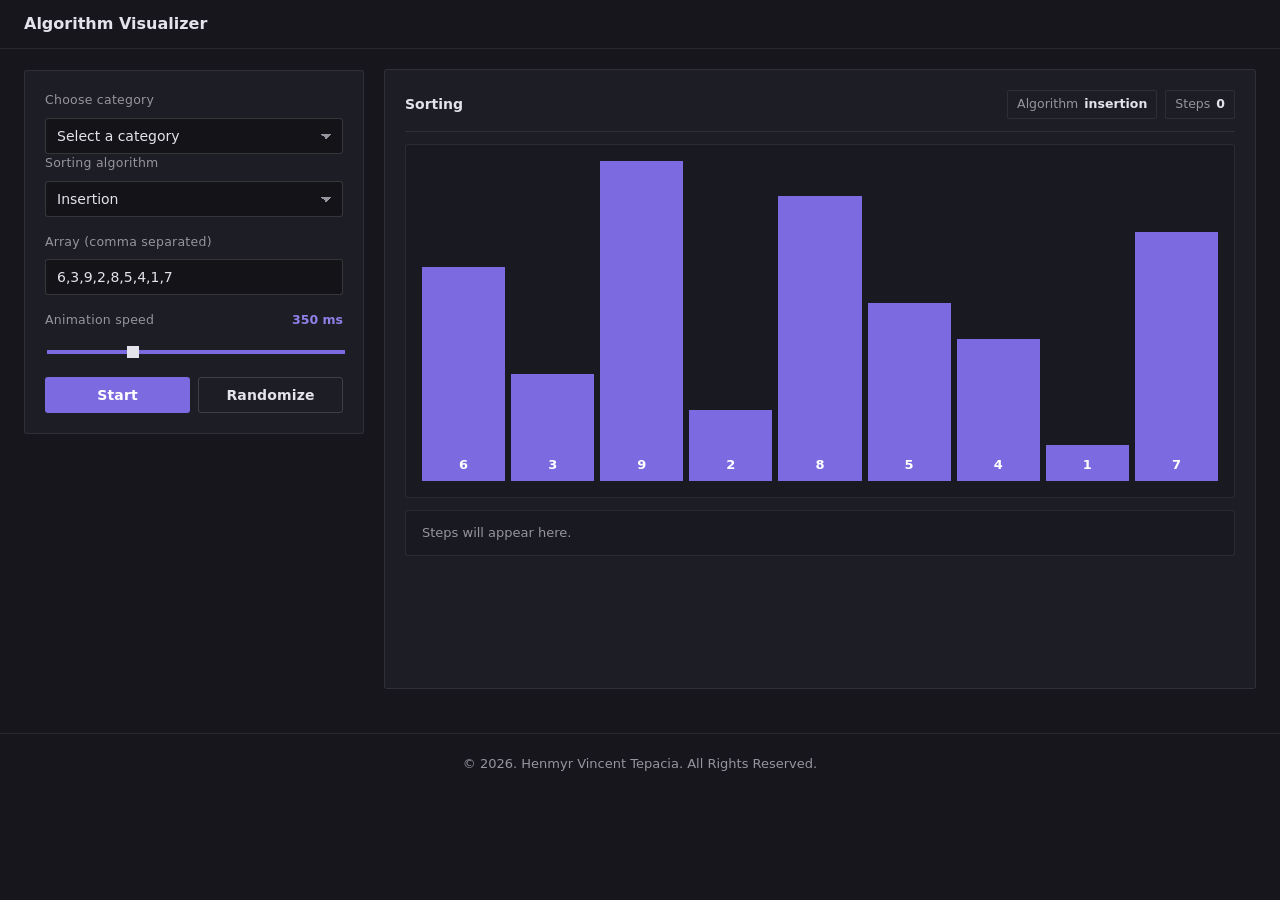
==== commit a7fab370: "Add files via upload" ====
--- a/index.html
+++ b/index.html
@@ -8,11 +8,7 @@
 </head>
 <body>
 <header>
-  <div class="brand-mark"></div>
-  <div class="brand-text">
-    <h1>Algorithm Visualizer</h1>
-    <span class="tagline">Sorting, searching, strings, greedy, graphs, converters, primes, cryptography</span>
-  </div>
+  <h1>Algorithm Visualizer</h1>
 </header>
 
 <main>
--- a/styles.css
+++ b/styles.css
@@ -1,34 +1,41 @@
 /* =========================================================
    Algorithm Visualizer - design system
-   One scale, one rhythm, one set of components, used by
-   every category so that all panels look and behave alike.
+
+   Plain and flat on purpose: hairline borders instead of
+   shadows, near-square corners, no blur, no lift, no glow.
+   Colour rule: one tertiary hue (blue-violet) carries the
+   interface. Amber and a muted red are reserved for
+   algorithm state, so a colour on screen always means
+   something.
    ========================================================= */
 
 :root {
-  /* surfaces */
-  --bg: #0b0e1a;
-  --bg-glow-a: rgba(110, 231, 183, 0.07);
-  --bg-glow-b: rgba(125, 211, 252, 0.07);
-  --panel: #111728;
-  --panel-2: #0d1322;
-  --sunken: #0a0f1d;
-  --card: #111319;
+  /* surfaces - neutral graphite */
+  --bg: #16161c;
+  --panel: #1d1d26;
+  --panel-2: #191921;
+  --sunken: #131318;
+  --card: #1d1d26;
 
   /* lines */
-  --line: rgba(255, 255, 255, 0.07);
-  --line-strong: rgba(255, 255, 255, 0.14);
+  --line: rgba(255, 255, 255, 0.08);
+  --line-strong: rgba(255, 255, 255, 0.15);
 
   /* type */
-  --text: #e8eefc;
-  --muted: #929dbb;
-  --ink: #05192b;
-
-  /* accents */
-  --accent: #6ee7b7;
-  --accent2: #7dd3fc;
-  --warn: #ffd08a;
-  --warn2: #ffb86b;
-  --danger: #ff9d9d;
+  --text: #e4e2ea;
+  --muted: #97949f;
+  --ink: #ffffff;
+
+  /* the tertiary: blue-violet */
+  --accent: #7c6ae0;
+  --accent-hi: #8f80e8;
+  --accent-dim: #6857c9;
+  --accent-quiet: rgba(124, 106, 224, 0.15);
+
+  /* algorithm state only */
+  --warn: #d3a34a;
+  --warn-quiet: rgba(211, 163, 74, 0.15);
+  --danger: #cc6b64;
 
   /* spacing scale */
   --s1: 4px;
@@ -39,23 +46,16 @@
   --s6: 24px;
   --s7: 32px;
 
-  /* radii */
-  --r-sm: 8px;
-  --r-md: 10px;
-  --r-lg: 14px;
-  --r-pill: 999px;
+  /* radii - kept small so nothing reads as a floating card */
+  --r-sm: 2px;
+  --r-md: 3px;
+  --r-lg: 3px;
 
   /* motion */
   --ease: cubic-bezier(0.22, 0.61, 0.36, 1);
-  --ease-out: cubic-bezier(0.16, 1, 0.3, 1);
   --t-fast: 120ms;
   --t-mid: 220ms;
-  --t-slow: 340ms;
-
-  /* elevation */
-  --shadow-1: 0 1px 2px rgba(0, 0, 0, 0.35);
-  --shadow-2: 0 10px 30px rgba(0, 0, 0, 0.35);
-  --ring: 0 0 0 3px rgba(125, 211, 252, 0.28);
+  --t-slow: 260ms;
 }
 
 * { box-sizing: border-box; }
@@ -65,11 +65,7 @@
 body {
   margin: 0;
   min-height: 100vh;
-  background:
-    radial-gradient(1100px 620px at 12% -12%, var(--bg-glow-a), transparent 60%),
-    radial-gradient(900px 560px at 92% -6%, var(--bg-glow-b), transparent 58%),
-    var(--bg);
-  background-attachment: fixed;
+  background: var(--bg);
   color: var(--text);
   font-family: Inter, "Segoe UI", system-ui, -apple-system, Arial, sans-serif;
   font-size: 15px;
@@ -84,37 +80,20 @@
   position: sticky;
   top: 0;
   z-index: 20;
-  padding: var(--s4) var(--s6);
+  padding: var(--s3) var(--s6);
   border-bottom: 1px solid var(--line);
-  background: rgba(11, 14, 26, 0.78);
-  backdrop-filter: blur(14px);
-  display: flex;
-  align-items: center;
-  gap: var(--s3);
-}
-
-header .brand-mark {
-  width: 30px;
-  height: 30px;
-  border-radius: var(--r-sm);
-  background: linear-gradient(135deg, var(--accent), var(--accent2));
-  box-shadow: 0 6px 18px rgba(110, 231, 183, 0.22);
-  flex: none;
-}
-
-header .brand-text { display: flex; flex-direction: column; gap: 2px; }
+  background: var(--bg);
+}
 
 h1 {
   margin: 0;
-  font-size: 18px;
-  font-weight: 650;
-  letter-spacing: -0.01em;
-}
-
-header .tagline { font-size: 12.5px; color: var(--muted); }
+  font-size: 16px;
+  font-weight: 600;
+  letter-spacing: 0;
+}
 
 footer {
-  padding: var(--s6) var(--s4);
+  padding: var(--s5) var(--s4);
   color: var(--muted);
   text-align: center;
   font-size: 13px;
@@ -138,16 +117,14 @@
   min-width: 300px;
   flex: none;
   position: sticky;
-  top: 84px;
+  top: 70px;
 }
 
 .card {
-  background: linear-gradient(180deg, rgba(255, 255, 255, 0.035), rgba(255, 255, 255, 0.008));
-  background-color: var(--panel);
+  background: var(--panel);
   border: 1px solid var(--line);
   border-radius: var(--r-lg);
   padding: var(--s5);
-  box-shadow: var(--shadow-2);
 }
 
 .vis {
@@ -169,11 +146,11 @@
 
 .section.visible,
 .vis-panel[style*="flex"],
-.vis-panel[style*="block"] { animation: panelIn var(--t-slow) var(--ease-out) both; }
+.vis-panel[style*="block"] { animation: panelIn var(--t-slow) linear both; }
 
 @keyframes panelIn {
-  from { opacity: 0; transform: translateY(8px); }
-  to   { opacity: 1; transform: none; }
+  from { opacity: 0; }
+  to   { opacity: 1; }
 }
 
 .vis-panel {
@@ -191,7 +168,7 @@
   display: block;
   color: var(--muted);
   font-size: 12.5px;
-  font-weight: 550;
+  font-weight: 500;
   letter-spacing: 0.02em;
   margin-bottom: var(--s2);
 }
@@ -204,9 +181,9 @@
 }
 
 .field-value {
-  color: var(--accent);
+  color: var(--accent-hi);
   font-size: 12.5px;
-  font-weight: 650;
+  font-weight: 600;
   font-variant-numeric: tabular-nums;
 }
 
@@ -221,7 +198,7 @@
 input,
 textarea {
   width: 100%;
-  padding: 10px 12px;
+  padding: 9px 11px;
   border-radius: var(--r-md);
   border: 1px solid var(--line-strong);
   background: var(--sunken);
@@ -229,36 +206,35 @@
   font-family: inherit;
   font-size: 14px;
   transition: border-color var(--t-fast) var(--ease),
-              box-shadow var(--t-fast) var(--ease),
               background-color var(--t-fast) var(--ease);
 }
 
-input::placeholder { color: #6b7593; }
+input::placeholder { color: #6d6a76; }
 
 select:hover,
 input:hover,
-textarea:hover { border-color: rgba(255, 255, 255, 0.22); }
+textarea:hover { border-color: rgba(255, 255, 255, 0.24); }
 
 select:focus-visible,
 input:focus-visible,
 textarea:focus-visible,
 button:focus-visible {
-  outline: none;
-  border-color: var(--accent2);
-  box-shadow: var(--ring);
+  outline: 2px solid var(--accent);
+  outline-offset: 1px;
+  border-color: var(--accent);
 }
 
 select {
   appearance: none;
   cursor: pointer;
-  padding-right: 34px;
+  padding-right: 32px;
   background-image: linear-gradient(45deg, transparent 50%, var(--muted) 50%),
                     linear-gradient(135deg, var(--muted) 50%, transparent 50%);
-  background-position: calc(100% - 17px) calc(50% + 1px), calc(100% - 12px) calc(50% + 1px);
+  background-position: calc(100% - 16px) calc(50% + 1px), calc(100% - 11px) calc(50% + 1px);
   background-size: 5px 5px, 5px 5px;
   background-repeat: no-repeat;
 }
-select option { background-color: #141b2d; color: var(--text); }
+select option { background-color: #1d1d26; color: var(--text); }
 
 input[type="number"] { appearance: textfield; -moz-appearance: textfield; }
 input[type="number"]::-webkit-outer-spin-button,
@@ -269,67 +245,62 @@
   appearance: none;
   -webkit-appearance: none;
   padding: 0;
-  height: 6px;
+  height: 4px;
   border: none;
-  border-radius: var(--r-pill);
-  background: linear-gradient(90deg, var(--accent), var(--accent2));
+  border-radius: 0;
+  background: var(--accent);
   cursor: pointer;
 }
 input[type="range"]::-webkit-slider-thumb {
   -webkit-appearance: none;
-  width: 16px;
-  height: 16px;
-  border-radius: 50%;
-  background: #fff;
-  border: 3px solid var(--ink);
-  box-shadow: var(--shadow-1);
-  transition: transform var(--t-fast) var(--ease);
-}
-input[type="range"]:hover::-webkit-slider-thumb { transform: scale(1.15); }
-input[type="range"]:active::-webkit-slider-thumb { transform: scale(0.96); }
+  width: 12px;
+  height: 12px;
+  border-radius: 0;
+  background: var(--text);
+  border: none;
+}
 input[type="range"]::-moz-range-thumb {
-  width: 16px;
-  height: 16px;
-  border-radius: 50%;
-  background: #fff;
-  border: 3px solid var(--ink);
+  width: 12px;
+  height: 12px;
+  border-radius: 0;
+  background: var(--text);
+  border: none;
 }
 
 /* ===================== Buttons (one size, one shape) ===================== */
 
 button {
   width: 100%;
-  padding: 10px 14px;
+  padding: 9px 14px;
   border-radius: var(--r-md);
   border: 1px solid transparent;
-  background: linear-gradient(135deg, var(--accent), var(--accent2));
+  background: var(--accent);
   color: var(--ink);
   font-family: inherit;
   font-size: 14px;
-  font-weight: 650;
+  font-weight: 600;
   letter-spacing: 0.01em;
   cursor: pointer;
-  transition: transform var(--t-fast) var(--ease),
-              filter var(--t-fast) var(--ease),
-              box-shadow var(--t-fast) var(--ease),
-              background-color var(--t-fast) var(--ease);
-}
-button:hover { filter: brightness(1.07); box-shadow: 0 6px 18px rgba(110, 231, 183, 0.18); }
-button:active { transform: translateY(1px) scale(0.995); filter: brightness(0.97); }
-button:disabled { opacity: 0.5; cursor: not-allowed; transform: none; box-shadow: none; }
+  transition: background-color var(--t-fast) var(--ease),
+              border-color var(--t-fast) var(--ease);
+}
+button:hover { background: var(--accent-hi); }
+button:active { background: var(--accent-dim); }
+button:disabled { opacity: 0.45; cursor: not-allowed; }
 
 button.ghost {
-  background: rgba(255, 255, 255, 0.05);
+  background: transparent;
   border-color: var(--line-strong);
   color: var(--text);
 }
-button.ghost:hover { background: rgba(255, 255, 255, 0.09); box-shadow: none; }
+button.ghost:hover { background: rgba(255, 255, 255, 0.05); border-color: rgba(255, 255, 255, 0.24); }
+button.ghost:active { background: rgba(255, 255, 255, 0.02); }
 
 button.icon {
-  width: 38px;
+  width: 36px;
   flex: none;
-  padding: 10px 0;
-  font-size: 16px;
+  padding: 9px 0;
+  font-size: 15px;
   line-height: 1;
 }
 
@@ -342,7 +313,7 @@
 .controls > button { flex: 1 1 120px; }
 
 .stepper { display: flex; gap: var(--s2); align-items: stretch; }
-.stepper input { text-align: center; font-variant-numeric: tabular-nums; }
+.stepper input { flex: 1; text-align: center; font-variant-numeric: tabular-nums; }
 
 /* ===================== Pills, headings, output ===================== */
 
@@ -350,24 +321,25 @@
   display: inline-flex;
   align-items: center;
   gap: 6px;
-  padding: 5px 11px;
-  border-radius: var(--r-pill);
-  background: rgba(255, 255, 255, 0.05);
+  padding: 4px 9px;
+  border-radius: var(--r-sm);
+  background: transparent;
   border: 1px solid var(--line);
   color: var(--muted);
   font-size: 12.5px;
   white-space: nowrap;
 }
-.pill b { color: var(--text); font-weight: 650; font-variant-numeric: tabular-nums; }
+.pill b { color: var(--text); font-weight: 600; font-variant-numeric: tabular-nums; }
 
 .stat-pill {
   display: inline-flex;
   align-items: center;
-  padding: 5px 11px;
-  border-radius: var(--r-pill);
-  background: linear-gradient(135deg, var(--accent), var(--accent2));
-  color: var(--ink);
-  font-weight: 650;
+  padding: 4px 9px;
+  border-radius: var(--r-sm);
+  background: var(--accent-quiet);
+  border: 1px solid var(--accent);
+  color: var(--accent-hi);
+  font-weight: 600;
   font-size: 12.5px;
 }
 
@@ -382,9 +354,9 @@
 }
 .vis-head h2 {
   margin: 0;
-  font-size: 15px;
-  font-weight: 650;
-  letter-spacing: -0.01em;
+  font-size: 14px;
+  font-weight: 600;
+  letter-spacing: 0;
 }
 .vis-meta { display: flex; gap: var(--s2); flex-wrap: wrap; }
 
@@ -405,7 +377,6 @@
   font-size: 14px;
   white-space: pre-line;
   overflow-wrap: anywhere;
-  transition: border-color var(--t-mid) var(--ease);
 }
 .outputBox strong { color: var(--text); }
 
@@ -436,7 +407,7 @@
 *::-webkit-scrollbar-track { background: transparent; }
 *::-webkit-scrollbar-thumb {
   background: rgba(255, 255, 255, 0.14);
-  border-radius: var(--r-pill);
+  border-radius: 0;
   border: 3px solid transparent;
   background-clip: content-box;
 }
@@ -454,31 +425,30 @@
 }
 
 .bar {
-  background: linear-gradient(180deg, var(--accent), var(--accent2));
+  background: var(--accent);
   flex: 1 1 0;
   min-width: 22px;
-  border-radius: var(--r-sm) var(--r-sm) 4px 4px;
+  border-radius: 0;
   display: flex;
   align-items: flex-end;
   justify-content: center;
   color: var(--ink);
-  font-weight: 700;
+  font-weight: 600;
   font-size: 13px;
   font-variant-numeric: tabular-nums;
   padding-bottom: 6px;
   border: none;
   outline: none;
   box-shadow: none;
-  will-change: height, transform;
+  will-change: height;
   transition: height var(--t-mid) var(--ease),
-              background var(--t-fast) linear,
-              transform var(--t-fast) var(--ease);
-}
-
-.bar.compare { background: linear-gradient(180deg, var(--warn), var(--warn2)); transform: translateY(-4px); }
-.bar.swap    { background: linear-gradient(180deg, #ffb0a0, #ff8080); transform: translateY(-6px); }
-.bar.active  { background: linear-gradient(180deg, #a5f3d0, #7dd3fc); transform: translateY(-4px); }
-.bar.gap-highlight { background: linear-gradient(180deg, var(--warn), #f59e0b); }
+              background-color var(--t-fast) linear;
+}
+
+.bar.compare { background: var(--warn); color: #241a06; }
+.bar.swap    { background: var(--danger); color: #2a0f0d; }
+.bar.active  { background: var(--accent-hi); }
+.bar.gap-highlight { background: var(--warn); color: #241a06; }
 
 /* ===================== Searching ===================== */
 
@@ -491,23 +461,22 @@
 }
 
 .sbox {
-  width: 46px;
-  height: 46px;
+  width: 44px;
+  height: 44px;
   display: flex;
   align-items: center;
   justify-content: center;
   border: 1px solid var(--line-strong);
-  border-radius: var(--r-md);
+  border-radius: var(--r-sm);
   background: var(--sunken);
-  font-weight: 650;
+  font-weight: 600;
   font-variant-numeric: tabular-nums;
-  transition: background var(--t-fast) var(--ease),
+  transition: background-color var(--t-fast) var(--ease),
               color var(--t-fast) var(--ease),
-              transform var(--t-fast) var(--ease),
               border-color var(--t-fast) var(--ease);
 }
-.sbox.compare { background: linear-gradient(135deg, var(--warn), var(--warn2)); color: var(--ink); border-color: transparent; transform: translateY(-3px); }
-.sbox.match   { background: linear-gradient(135deg, var(--accent), var(--accent2)); color: var(--ink); border-color: transparent; transform: translateY(-3px) scale(1.05); }
+.sbox.compare { background: var(--warn); color: #241a06; border-color: transparent; }
+.sbox.match   { background: var(--accent); color: var(--ink); border-color: transparent; }
 
 /* ===================== String matching ===================== */
 
@@ -524,12 +493,11 @@
   border-radius: var(--r-sm);
   background: rgba(255, 255, 255, 0.03);
   border: 1px solid transparent;
-  transition: background var(--t-fast) var(--ease),
-              color var(--t-fast) var(--ease),
-              transform var(--t-fast) var(--ease);
-}
-.char.active { background: linear-gradient(135deg, var(--warn), var(--warn2)); color: var(--ink); transform: translateY(-3px); }
-.char.match  { background: linear-gradient(135deg, var(--accent), var(--accent2)); color: var(--ink); transform: translateY(-3px); }
+  transition: background-color var(--t-fast) var(--ease),
+              color var(--t-fast) var(--ease);
+}
+.char.active { background: var(--warn); color: #241a06; }
+.char.match  { background: var(--accent); color: var(--ink); }
 
 /* ===================== Greedy ===================== */
 
@@ -553,11 +521,10 @@
   display: flex;
   align-items: center;
   justify-content: center;
-  font-weight: 650;
+  font-weight: 600;
   padding: 6px;
-  transition: transform var(--t-mid) var(--ease), box-shadow var(--t-mid) var(--ease);
-}
-.selectedActivity { box-shadow: 0 6px 18px rgba(125, 211, 252, 0.18); transform: scale(1.03); }
+}
+.selectedActivity { border: 1px solid var(--accent); }
 
 /* ===================== Graph ===================== */
 
@@ -583,17 +550,15 @@
 .canvas-editor {
   position: absolute;
   width: 66px;
-  padding: 6px 4px;
+  padding: 5px 4px;
   text-align: center;
-  font-weight: 700;
+  font-weight: 600;
   font-variant-numeric: tabular-nums;
   border-radius: var(--r-sm);
-  border: 1px solid var(--accent2);
-  background: #0c1426;
+  border: 1px solid var(--accent);
+  background: var(--sunken);
   color: var(--text);
-  box-shadow: 0 8px 24px rgba(0, 0, 0, 0.5), var(--ring);
   z-index: 5;
-  animation: panelIn 160ms var(--ease-out) both;
 }
 
 .node-values {
@@ -606,35 +571,35 @@
   display: flex;
   align-items: center;
   gap: 6px;
-  padding: 4px 6px 4px 9px;
-  border-radius: var(--r-pill);
-  background: rgba(255, 255, 255, 0.05);
-  border: 1px solid var(--line);
-  transition: border-color var(--t-fast) var(--ease), background var(--t-fast) var(--ease);
-}
-.node-chip:focus-within { border-color: var(--accent2); background: rgba(125, 211, 252, 0.1); }
-.node-chip .idx { font-size: 11px; color: var(--muted); font-weight: 650; }
+  padding: 3px 5px 3px 8px;
+  border-radius: var(--r-sm);
+  background: transparent;
+  border: 1px solid var(--line-strong);
+  transition: border-color var(--t-fast) var(--ease), background-color var(--t-fast) var(--ease);
+}
+.node-chip:focus-within { border-color: var(--accent); background: var(--accent-quiet); }
+.node-chip .idx { font-size: 11px; color: var(--muted); font-weight: 600; }
 .node-chip input {
-  width: 48px;
-  padding: 3px 6px;
+  width: 46px;
+  padding: 2px 5px;
   border-radius: var(--r-sm);
   border: 1px solid transparent;
-  background: rgba(0, 0, 0, 0.28);
+  background: var(--sunken);
   text-align: center;
   font-size: 13px;
-  font-weight: 650;
+  font-weight: 600;
   font-variant-numeric: tabular-nums;
 }
-.node-chip input:focus-visible { box-shadow: none; border-color: var(--accent2); }
+.node-chip input:focus-visible { outline-offset: 0; }
 
 .mst-total {
-  padding: 10px var(--s4);
-  border-radius: var(--r-md);
-  background: linear-gradient(135deg, var(--warn), var(--warn2));
-  color: var(--ink);
-  font-weight: 700;
+  padding: 9px var(--s4);
+  border-radius: var(--r-md);
+  background: var(--accent-quiet);
+  border: 1px solid var(--accent);
+  color: var(--accent-hi);
+  font-weight: 600;
   text-align: center;
-  animation: panelIn var(--t-mid) var(--ease-out) both;
 }
 
 .graph-step {
@@ -646,7 +611,7 @@
 }
 .graph-step.added   { border-left-color: var(--accent); }
 .graph-step.skipped { border-left-color: var(--danger); }
-.graph-step.current { border-left-color: var(--warn); background: rgba(255, 208, 138, 0.1); }
+.graph-step.current { border-left-color: var(--warn); background: var(--warn-quiet); }
 
 /* ===================== Primes ===================== */
 
@@ -656,27 +621,26 @@
   gap: var(--s2);
 }
 .numCell {
-  height: 40px;
+  height: 38px;
   border-radius: var(--r-sm);
   display: flex;
   align-items: center;
   justify-content: center;
   background: var(--sunken);
   border: 1px solid var(--line);
-  font-weight: 650;
+  font-weight: 600;
   font-size: 13px;
   font-variant-numeric: tabular-nums;
-  transition: background var(--t-fast) var(--ease),
+  transition: background-color var(--t-fast) var(--ease),
               color var(--t-fast) var(--ease),
-              transform var(--t-fast) var(--ease);
+              border-color var(--t-fast) var(--ease);
 }
 .numCell.prime {
-  background: linear-gradient(135deg, var(--accent), var(--accent2));
+  background: var(--accent);
   color: var(--ink);
   border-color: transparent;
-  transform: scale(1.04);
-}
-.numCell.crossed { background: rgba(255, 255, 255, 0.02); color: #6b7593; text-decoration: line-through; }
+}
+.numCell.crossed { background: transparent; color: #66636e; text-decoration: line-through; }
 
 /* Pascal preview */
 #pascalTri { display: flex; flex-direction: column; gap: var(--s1); }
@@ -690,8 +654,8 @@
   text-align: center;
   font-variant-numeric: tabular-nums;
 }
-.pasCell.bad { background: #270f18; border-color: rgba(255, 86, 86, 0.35); color: #ffb3b3; }
-.pasCell.ok  { background: #0f1827; border-color: rgba(110, 231, 183, 0.3); color: #bff4e3; }
+.pasCell.bad { background: rgba(204, 107, 100, 0.12); border-color: var(--danger); color: #eda9a4; }
+.pasCell.ok  { background: var(--accent-quiet); border-color: var(--accent); color: var(--accent-hi); }
 
 /* ===================== Canvases (Huffman / trees) ===================== */
 
@@ -709,13 +673,13 @@
   gap: var(--s3);
   padding: var(--s2) var(--s3);
   border-radius: var(--r-md);
-  background: rgba(255, 255, 255, 0.03);
+  background: transparent;
   border: 1px solid var(--line);
   font-size: 12.5px;
   color: var(--muted);
 }
 .zoom-controls #zoomLevel,
-.zoom-controls #treeZoomLevel { color: var(--accent); font-weight: 650; font-variant-numeric: tabular-nums; }
+.zoom-controls #treeZoomLevel { color: var(--accent-hi); font-weight: 600; font-variant-numeric: tabular-nums; }
 
 .tree-zoom-controls {
   display: flex;
@@ -742,19 +706,19 @@
 /* Huffman table */
 .huf-table { width: 100%; table-layout: fixed; border-collapse: collapse; font-size: 14px; }
 .huf-table thead th {
-  font-weight: 600;
+  font-weight: 500;
   color: var(--muted);
   font-size: 12.5px;
   letter-spacing: 0.02em;
-  padding: 10px var(--s3);
+  padding: 9px var(--s3);
   text-align: left;
   border-bottom: 1px solid var(--line);
 }
-.huf-table td { padding: 10px var(--s3); border-top: 1px solid var(--line); }
+.huf-table td { padding: 9px var(--s3); border-top: 1px solid var(--line); }
 .huf-table .tabnums { font-variant-numeric: tabular-nums; }
-.huf-table .char-col { text-align: left; font-weight: 650; }
+.huf-table .char-col { text-align: left; font-weight: 600; }
 .huf-table .freq-col { text-align: left; }
-.huf-table .code-col { text-align: left; letter-spacing: 0.5px; font-family: "JetBrains Mono", Consolas, monospace; }
+.huf-table .code-col { text-align: left; letter-spacing: 0.5px; font-family: "JetBrains Mono", Consolas, monospace; color: var(--accent-hi); }
 .huf-table .bits-col { text-align: center; }
 
 /* ===================== Converter / math ===================== */
@@ -776,9 +740,9 @@
 .math-row { display: flex; gap: var(--s2); margin-bottom: var(--s3); align-items: center; }
 .math-row input, .math-row select { flex: 1; }
 .math-operation {
-  font-size: 18px;
-  font-weight: 700;
-  color: var(--accent);
+  font-size: 17px;
+  font-weight: 600;
+  color: var(--accent-hi);
   min-width: 30px;
   text-align: center;
 }
@@ -793,9 +757,9 @@
 .inline-inputs { display: flex; align-items: center; gap: var(--s2); }
 .inline-inputs .op {
   flex: none;
-  font-weight: 700;
+  font-weight: 600;
   font-size: 15px;
-  color: var(--accent);
+  color: var(--accent-hi);
   min-width: 30px;
   text-align: center;
 }
@@ -830,7 +794,7 @@
   align-items: center;
   justify-content: center;
   border: 1px solid var(--line);
-  border-radius: 6px;
+  border-radius: var(--r-sm);
   font-family: "JetBrains Mono", Consolas, monospace;
 }
 .substitution-table { display: grid; grid-template-columns: repeat(13, 1fr); gap: 2px; margin: var(--s3) 0; }
@@ -840,7 +804,7 @@
   align-items: center;
   padding: 2px;
   border: 1px solid var(--line);
-  border-radius: 4px;
+  border-radius: var(--r-sm);
   font-family: "JetBrains Mono", Consolas, monospace;
   font-size: 12px;
 }
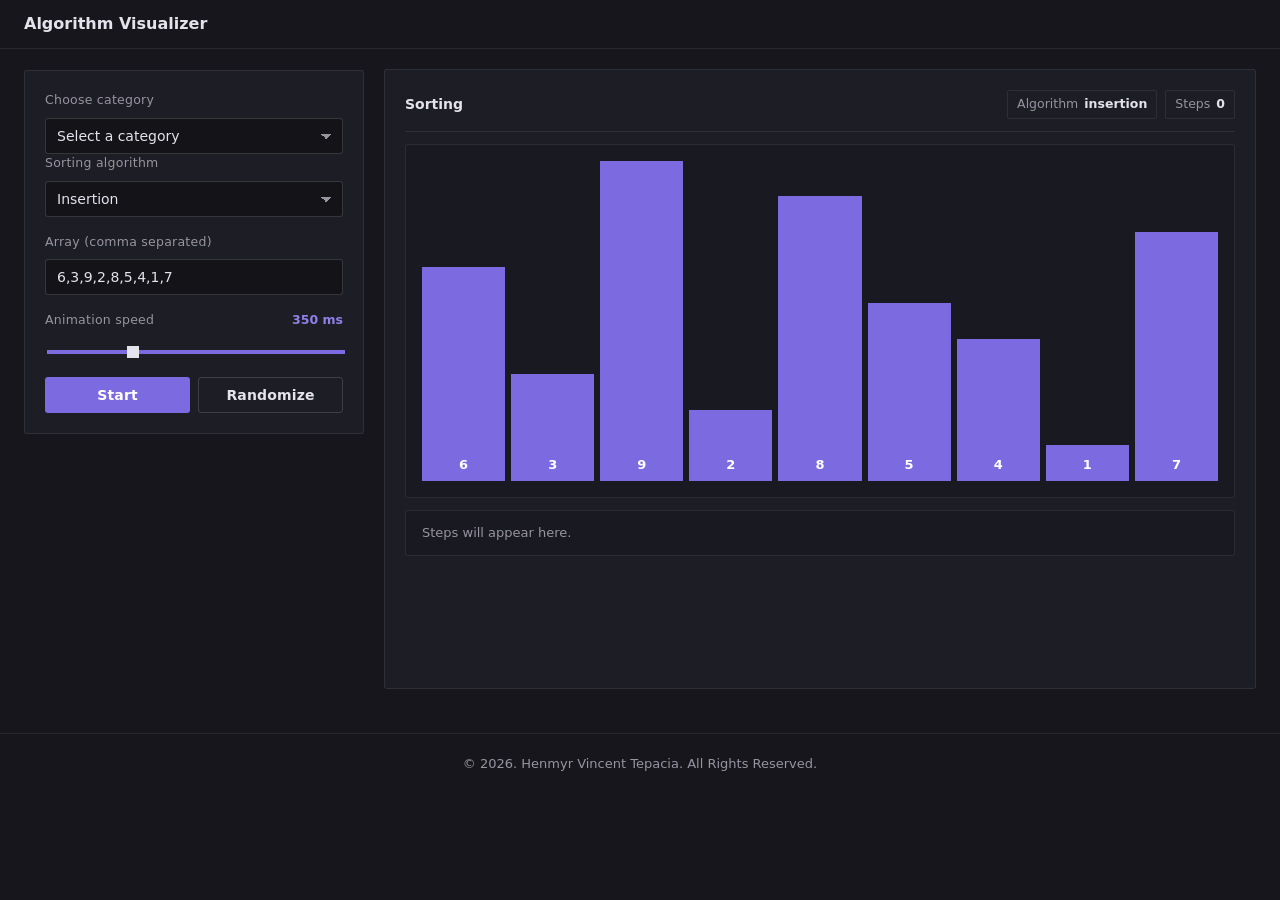
==== commit 6ed9eb1f: "Fix SORT section in index.html" ====
--- a/index.html
+++ b/index.html
@@ -31,7 +31,7 @@
         </select>
       </div>
 
-      <!-- ---------------------------- SORT ---------------------------- -->
+      <!-- --------------------------- SORT --------------------------- -->
       <div class="section" id="sortSettings">
         <div class="field">
           <label for="sortAlgo">Sorting algorithm</label>
